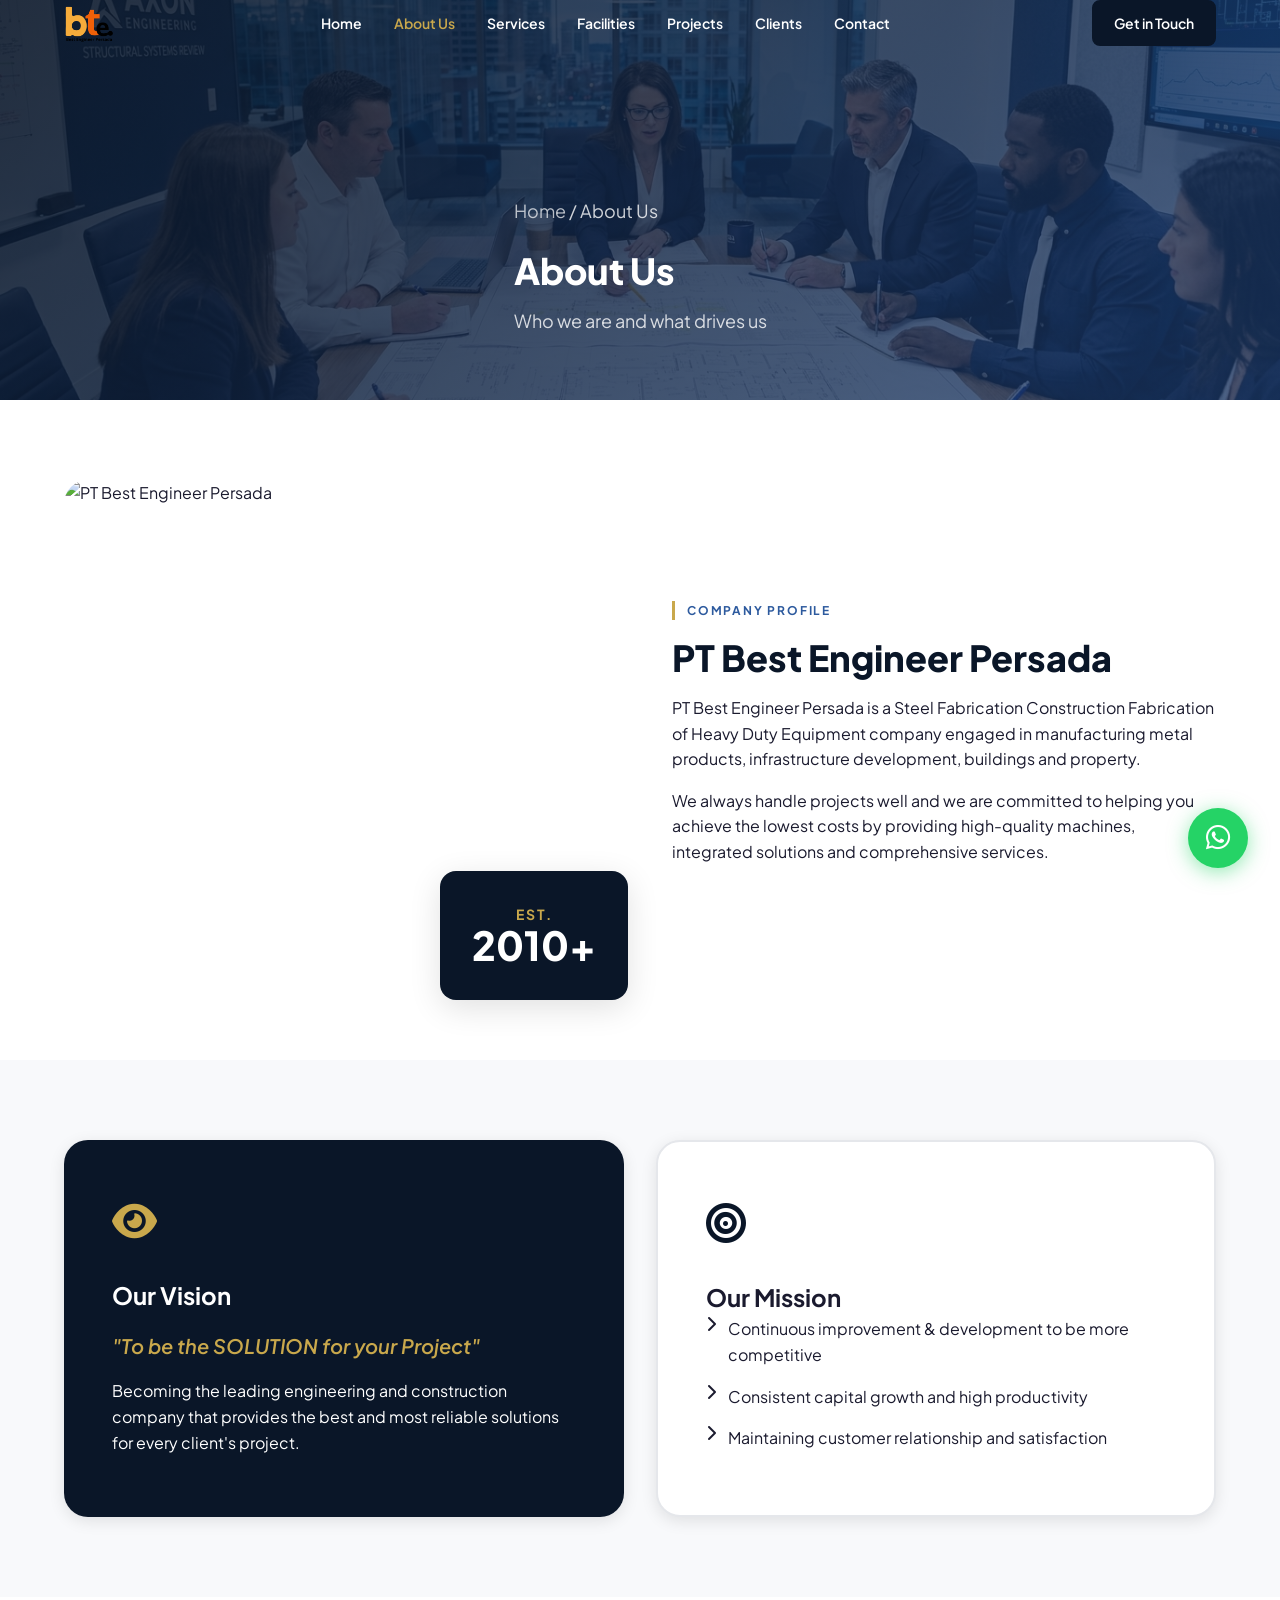
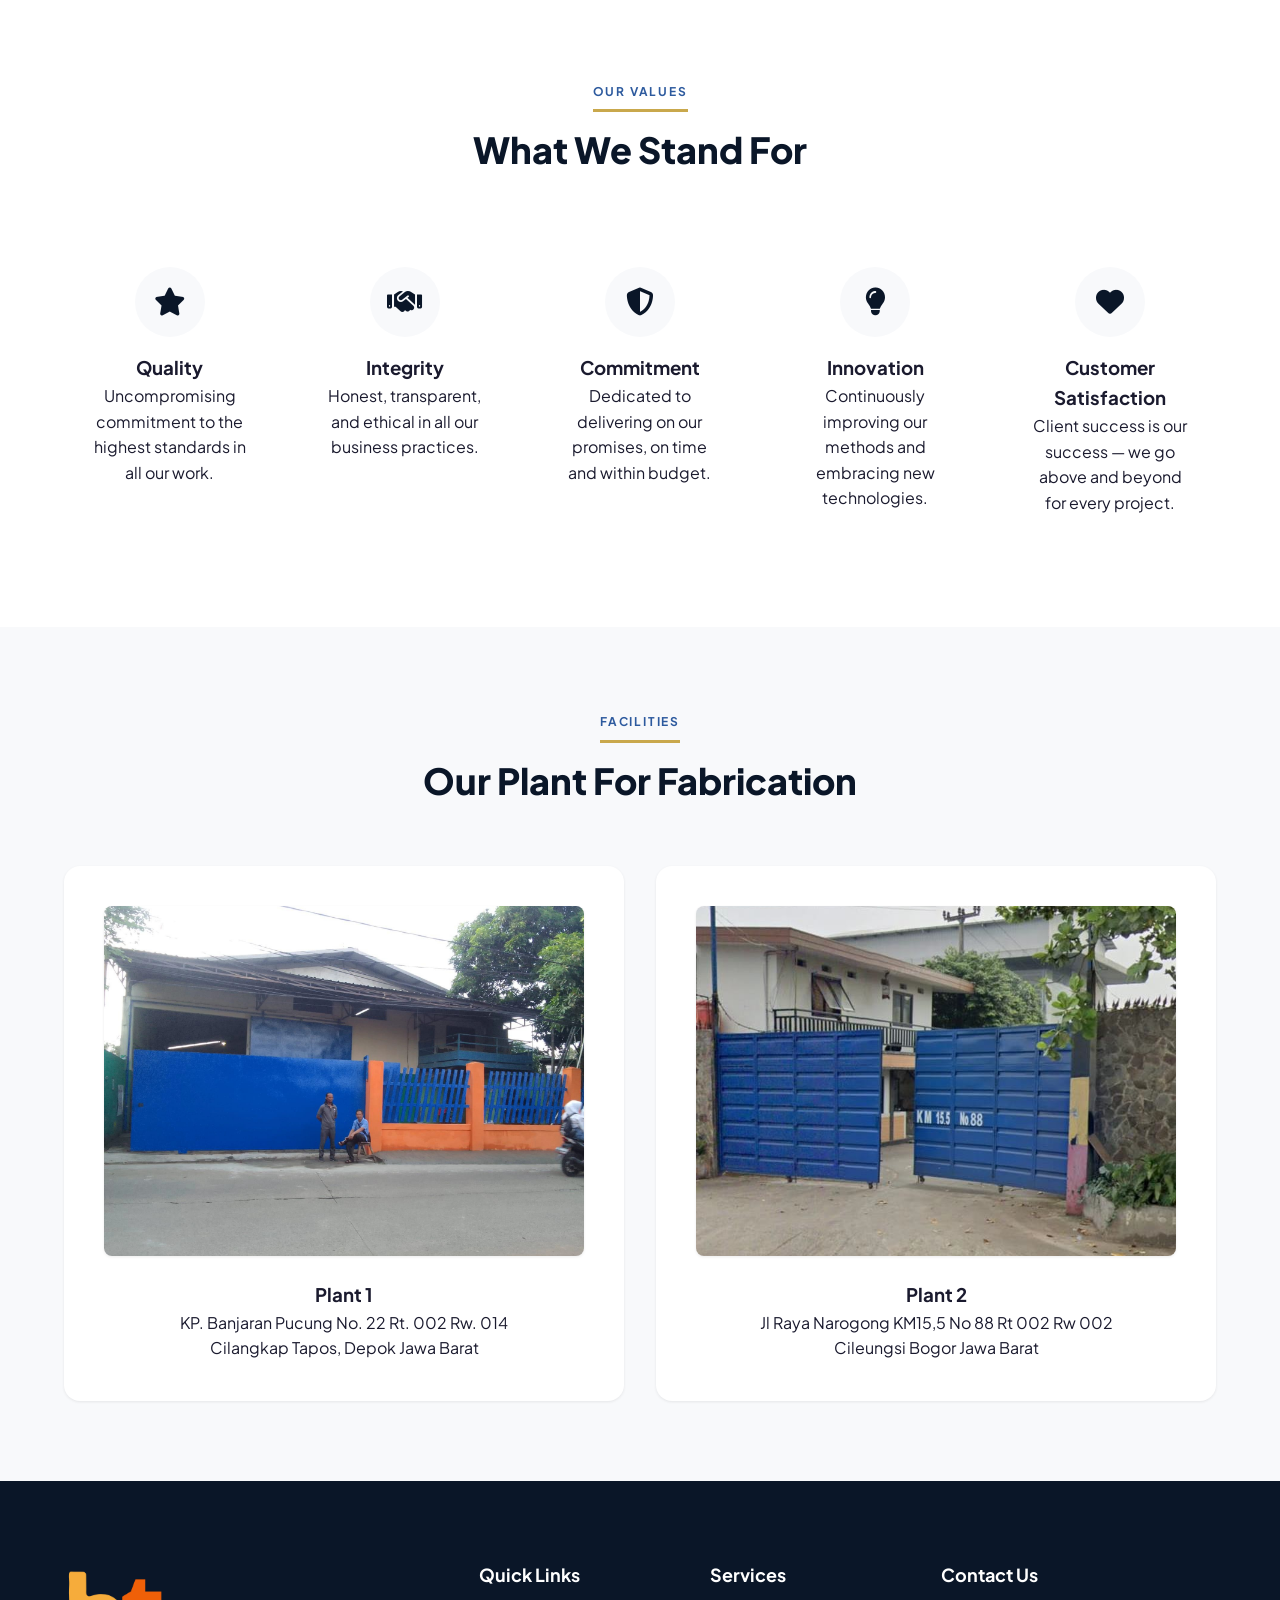
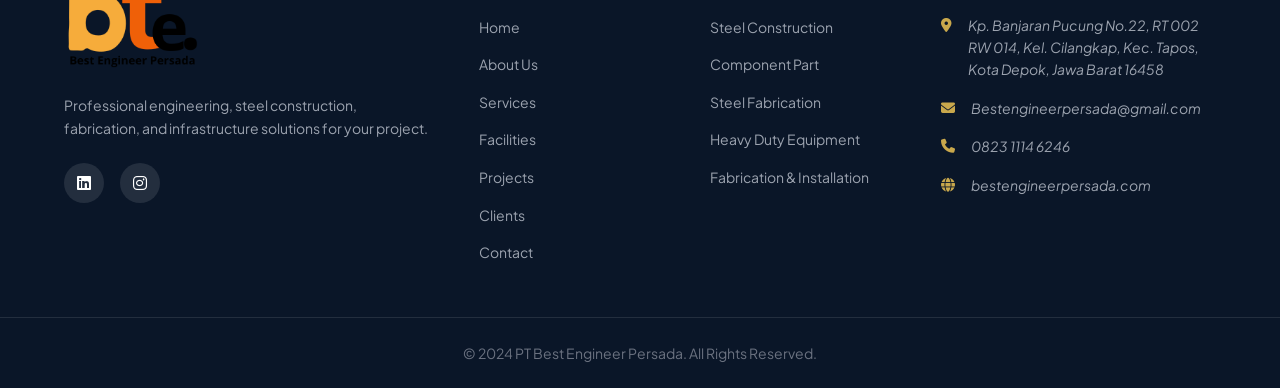
==== about.html @ bca1bdfd "Major update: Switch to Compro 2 data. Update Logo, Services, Facilities, and Projects" ====
<!DOCTYPE html>
<html lang="en">
<head>
  <meta charset="UTF-8">
  <meta name="viewport" content="width=device-width, initial-scale=1.0">
  
  <!-- SEO -->
  <title>About Us — PT Best Engineer Persada | Engineering Company in Indonesia</title>
  <meta name="description" content="Learn about PT Best Engineer Persada, our vision, mission, values, and company background as a leading engineering and steel construction company in Indonesia.">
  <meta name="keywords" content="Steel Construction Indonesia, Industrial Fabrication, Pipe Support Fabrication, Heavy Equipment Components, PT Best Engineer Persada">
  <meta name="robots" content="index, follow">
  
  <!-- Open Graph -->
  <meta property="og:title" content="About Us — PT Best Engineer Persada | Engineering Company in Indonesia">
  <meta property="og:description" content="Learn about PT Best Engineer Persada, our vision, mission, values, and company background as a leading engineering and steel construction company in Indonesia.">
  <meta property="og:type" content="website">
  <meta property="og:url" content="https://bestengineerpersada.com/about.html">
  <meta property="og:image" content="assets/images/og-image.jpg">
  
  <!-- Canonical -->
  <link rel="canonical" href="https://bestengineerpersada.com/about.html">
  
  <!-- Fonts -->
  <link rel="preconnect" href="https://fonts.googleapis.com">
  <link rel="preconnect" href="https://fonts.gstatic.com" crossorigin>
  <link href="https://fonts.googleapis.com/css2?family=Plus+Jakarta+Sans:wght@400;500;600;700;800&display=swap" rel="stylesheet">
  
  <!-- Font Awesome -->
  <link rel="stylesheet" href="https://cdnjs.cloudflare.com/ajax/libs/font-awesome/6.5.0/css/all.min.css">
  
  <!-- CSS -->
  <link rel="stylesheet" href="assets/css/style.css">
</head>
<body>

  <!-- HEADER -->
  <header class="site-header" id="site-header">
    <div class="container">
      <div class="header-inner">
        <!-- Logo -->
        <a href="index.html" class="logo">
          <img src="assets/images/compro2/logo.png" alt="PT Best Engineer Persada Logo" width="160" height="50">
        </a>

        <!-- Desktop Navigation -->
        <nav class="main-nav" aria-label="Main navigation">
          <ul class="nav-list">
            <li><a href="index.html" class="nav-link">Home</a></li>
            <li><a href="about.html" class="nav-link active">About Us</a></li>
            <li><a href="services.html" class="nav-link">Services</a></li>
            <li><a href="facilities.html" class="nav-link">Facilities</a></li>
            <li><a href="projects.html" class="nav-link">Projects</a></li>
            <li><a href="clients.html" class="nav-link">Clients</a></li>
            <li><a href="contact.html" class="nav-link">Contact</a></li>
          </ul>
        </nav>

        <!-- CTA + Hamburger -->
        <div class="header-actions">
          <a href="contact.html" class="btn btn-primary btn-sm">Get in Touch</a>
          <button class="hamburger" id="hamburger" aria-label="Toggle menu">
            <span></span><span></span><span></span>
          </button>
        </div>
      </div>
    </div>

    <!-- Mobile Menu -->
    <div class="mobile-menu" id="mobile-menu">
      <ul>
        <li><a href="index.html">Home</a></li>
        <li><a href="about.html">About Us</a></li>
        <li><a href="services.html">Services</a></li>
        <li><a href="facilities.html">Facilities</a></li>
        <li><a href="projects.html">Projects</a></li>
        <li><a href="clients.html">Clients</a></li>
        <li><a href="contact.html">Contact</a></li>
      </ul>
      <a href="contact.html" class="btn btn-primary">Get in Touch</a>
    </div>
  </header>

  <!-- PAGE HERO -->
  <section class="page-hero">
    <div class="page-hero-bg">
      <img src="assets/images/about-hero.jpg?v=2" alt="About PT Best Engineer Persada">
      <div class="page-hero-overlay"></div>
    </div>
    <div class="container">
      <div class="page-hero-content animate-fade-up">
        <p class="breadcrumb"><a href="index.html">Home</a> / About Us</p>
        <h1>About Us</h1>
        <p>Who we are and what drives us</p>
      </div>
    </div>
  </section>

  <!-- COMPANY OVERVIEW -->
  <section class="company-overview section-padding">
    <div class="container">
      <div class="overview-grid">
        <div class="overview-image animate-fade-in">
          <img src="assets/images/about-company.png" alt="PT Best Engineer Persada" loading="lazy">
          <div class="overview-badge">
            <strong>EST.</strong>
            <span>2010+</span>
          </div>
        </div>
        <div class="overview-text animate-fade-up delay-200">
          <div class="section-label">Company Profile</div>
          <h2 class="section-title">PT Best Engineer Persada</h2>
          <p>PT Best Engineer Persada is a Steel Fabrication Construction Fabrication of Heavy Duty Equipment company engaged in manufacturing metal products, infrastructure development, buildings and property.</p>
          <p style="margin-top:1rem;">We always handle projects well and we are committed to helping you achieve the lowest costs by providing high-quality machines, integrated solutions and comprehensive services.</p>
        </div>
      </div>
    </div>
  </section>

  <!-- VISION & MISSION -->
  <section class="vision-mission section-padding" style="background: var(--color-bg-subtle);">
    <div class="container">
      <div class="vm-grid">
        <!-- Vision -->
        <div class="vm-card vision animate-fade-up delay-100">
          <div class="vm-icon"><i class="fa-solid fa-eye"></i></div>
          <h2>Our Vision</h2>
          <p class="vm-quote">"To be the SOLUTION for your Project"</p>
          <p>Becoming the leading engineering and construction company that provides the best and most reliable solutions for every client's project.</p>
        </div>
        <!-- Mission -->
        <div class="vm-card mission animate-fade-up delay-200">
          <div class="vm-icon"><i class="fa-solid fa-bullseye"></i></div>
          <h2>Our Mission</h2>
          <ul class="mission-list">
            <li><i class="fa-solid fa-chevron-right"></i> Continuous improvement & development to be more competitive</li>
            <li><i class="fa-solid fa-chevron-right"></i> Consistent capital growth and high productivity</li>
            <li><i class="fa-solid fa-chevron-right"></i> Maintaining customer relationship and satisfaction</li>
          </ul>
        </div>
      </div>
    </div>
  </section>

  <!-- COMPANY VALUES -->
  <section class="values section-padding">
    <div class="container">
      <div class="section-header-center animate-fade-up">
        <div class="section-label">Our Values</div>
        <h2 class="section-title">What We Stand For</h2>
      </div>
      <div class="values-grid">
        <div class="value-card animate-fade-up delay-100">
          <div class="value-icon"><i class="fa-solid fa-star"></i></div>
          <h3>Quality</h3>
          <p>Uncompromising commitment to the highest standards in all our work.</p>
        </div>
        <div class="value-card animate-fade-up delay-200">
          <div class="value-icon"><i class="fa-solid fa-handshake"></i></div>
          <h3>Integrity</h3>
          <p>Honest, transparent, and ethical in all our business practices.</p>
        </div>
        <div class="value-card animate-fade-up delay-300">
          <div class="value-icon"><i class="fa-solid fa-shield-halved"></i></div>
          <h3>Commitment</h3>
          <p>Dedicated to delivering on our promises, on time and within budget.</p>
        </div>
        <div class="value-card animate-fade-up delay-400">
          <div class="value-icon"><i class="fa-solid fa-lightbulb"></i></div>
          <h3>Innovation</h3>
          <p>Continuously improving our methods and embracing new technologies.</p>
        </div>
        <div class="value-card animate-fade-up delay-500">
          <div class="value-icon"><i class="fa-solid fa-heart"></i></div>
          <h3>Customer Satisfaction</h3>
          <p>Client success is our success — we go above and beyond for every project.</p>
        </div>
      </div>
    </div>
  </section>

  <!-- OUR PLANTS -->
  <section class="plants section-padding" style="background: var(--color-bg-subtle);">
    <div class="container">
      <div class="section-header-center animate-fade-up">
        <div class="section-label">Facilities</div>
        <h2 class="section-title">Our Plant For Fabrication</h2>
      </div>
      <div class="legality-grid" style="grid-template-columns: repeat(2, 1fr);">
        <div class="legality-card animate-fade-up delay-100">
          <img src="assets/images/compro2/plants/plant-1.jpeg" alt="Plant 1" style="width:100%; height: 350px; object-fit: cover; border-radius: 8px; margin-bottom: 1.5rem; box-shadow: var(--shadow-sm);">
          <h3>Plant 1</h3>
          <p>KP. Banjaran Pucung No. 22 Rt. 002 Rw. 014<br>Cilangkap Tapos, Depok Jawa Barat</p>
        </div>
        <div class="legality-card animate-fade-up delay-200">
          <img src="assets/images/compro2/plants/plant-2.jpeg" alt="Plant 2" style="width:100%; height: 350px; object-fit: cover; border-radius: 8px; margin-bottom: 1.5rem; box-shadow: var(--shadow-sm);">
          <h3>Plant 2</h3>
          <p>Jl Raya Narogong KM15,5 No 88 Rt 002 Rw 002<br>Cileungsi Bogor Jawa Barat</p>
        </div>
      </div>
    </div>
  </section>

  <!-- FOOTER -->
  <footer class="site-footer">
    <div class="footer-main">
      <div class="container">
        <div class="footer-grid">
          <!-- Col 1 -->
          <div class="footer-brand">
            <a href="index.html"><img src="assets/images/compro2/logo.png" alt="Logo" width="150"></a>
            <p>Professional engineering, steel construction, fabrication, and infrastructure solutions for your project.</p>
            <div class="footer-social">
              <a href="#" aria-label="LinkedIn"><i class="fa-brands fa-linkedin"></i></a>
              <a href="#" aria-label="Instagram"><i class="fa-brands fa-instagram"></i></a>
            </div>
          </div>

          <!-- Col 2 -->
          <div class="footer-col">
            <h4>Quick Links</h4>
            <ul>
              <li><a href="index.html">Home</a></li>
              <li><a href="about.html">About Us</a></li>
              <li><a href="services.html">Services</a></li>
              <li><a href="facilities.html">Facilities</a></li>
              <li><a href="projects.html">Projects</a></li>
              <li><a href="clients.html">Clients</a></li>
              <li><a href="contact.html">Contact</a></li>
            </ul>
          </div>

          <!-- Col 3 -->
          <div class="footer-col">
            <h4>Services</h4>
            <ul>
              <li><a href="services.html">Steel Construction</a></li>
              <li><a href="services.html">Component Part</a></li>
              <li><a href="services.html">Steel Fabrication</a></li>
              <li><a href="projects.html">Heavy Duty Equipment</a></li>
              <li><a href="projects.html">Fabrication & Installation</a></li>
            </ul>
          </div>

          <!-- Col 4 -->
          <div class="footer-col">
            <h4>Contact Us</h4>
            <address>
              <p><i class="fa-solid fa-location-dot"></i> <span>Kp. Banjaran Pucung No.22, RT 002 RW 014, Kel. Cilangkap, Kec. Tapos, Kota Depok, Jawa Barat 16458</span></p>
              <p><i class="fa-solid fa-envelope"></i> <a href="mailto:Bestengineerpersada@gmail.com">Bestengineerpersada@gmail.com</a></p>
              <p><i class="fa-solid fa-phone"></i> <a href="tel:+6282311146246">0823 1114 6246</a></p>
              <p><i class="fa-solid fa-globe"></i> bestengineerpersada.com</p>
            </address>
          </div>
        </div>
      </div>
    </div>

    <div class="footer-bottom">
      <div class="container">
        <p>&copy; 2024 PT Best Engineer Persada. All Rights Reserved.</p>
      </div>
    </div>
  </footer>

  <!-- WHATSAPP BUTTON -->
  <a
    href="https://wa.me/6282311146246?text=Hello%20PT%20Best%20Engineer%20Persada%2C%20I%20would%20like%20to%20discuss%20my%20project."
    class="whatsapp-float"
    target="_blank"
    rel="noopener noreferrer"
    aria-label="Chat on WhatsApp"
  >
    <i class="fa-brands fa-whatsapp"></i>
    <span class="wa-tooltip">Chat with Us</span>
  </a>
  
  <script src="assets/js/main.js"></script>
</body>
</html>
---- assets/css/style.css ----
:root {
  /* Colors */
  --color-primary: #0A1628;        /* Navy dark - primary brand */
  --color-primary-light: #1B3A6B;  /* Navy medium */
  --color-primary-mid: #2D5A9E;    /* Navy blue */
  --color-accent: #C9A84C;         /* Gold subtle accent */
  --color-white: #FFFFFF;
  --color-bg: #FFFFFF;
  --color-bg-subtle: #F8F9FB;      /* Very light gray background */
  --color-bg-dark: #0A1628;        /* Dark section background */
  --color-text: #1A1A2E;           /* Main text */
  --color-text-muted: #6B7280;     /* Muted text */
  --color-text-light: #9CA3AF;     /* Light text */
  --color-border: #E5E7EB;         /* Borders */
  --color-border-dark: #D1D5DB;

  /* Typography */
  --font-primary: 'Plus Jakarta Sans', sans-serif;
  --font-size-xs: 0.75rem;    /* 12px */
  --font-size-sm: 0.875rem;   /* 14px */
  --font-size-base: 1rem;     /* 16px */
  --font-size-lg: 1.125rem;   /* 18px */
  --font-size-xl: 1.25rem;    /* 20px */
  --font-size-2xl: 1.5rem;    /* 24px */
  --font-size-3xl: 1.875rem;  /* 30px */
  --font-size-4xl: 2.25rem;   /* 36px */
  --font-size-5xl: 3rem;      /* 48px */
  --font-size-6xl: 3.75rem;   /* 60px */

  /* Spacing */
  --space-1: 0.25rem;
  --space-2: 0.5rem;
  --space-3: 0.75rem;
  --space-4: 1rem;
  --space-6: 1.5rem;
  --space-8: 2rem;
  --space-10: 2.5rem;
  --space-12: 3rem;
  --space-16: 4rem;
  --space-20: 5rem;
  --space-24: 6rem;
  --space-32: 8rem;

  /* Border Radius */
  --radius-sm: 4px;
  --radius-md: 8px;
  --radius-lg: 12px;
  --radius-xl: 16px;
  --radius-2xl: 24px;

  /* Shadows */
  --shadow-sm: 0 1px 3px rgba(0,0,0,0.08);
  --shadow-md: 0 4px 16px rgba(0,0,0,0.1);
  --shadow-lg: 0 8px 32px rgba(0,0,0,0.12);
  --shadow-xl: 0 20px 60px rgba(0,0,0,0.15);

  /* Transitions */
  --transition-fast: 0.2s ease;
  --transition-base: 0.3s ease;
  --transition-slow: 0.5s ease;

  /* Container */
  --container-max: 1200px;
  --container-padding: 1.5rem;
}

/* === RESET & BASE === */
*, *::before, *::after { box-sizing: border-box; margin: 0; padding: 0; }
html { scroll-behavior: smooth; font-size: 16px; }
body {
  font-family: var(--font-primary);
  color: var(--color-text);
  background: var(--color-bg);
  line-height: 1.6;
  -webkit-font-smoothing: antialiased;
}
img { max-width: 100%; height: auto; display: block; }
a { text-decoration: none; color: inherit; }
ul { list-style: none; }

/* === UTILITY === */
.container {
  max-width: var(--container-max);
  margin: 0 auto;
  padding: 0 var(--container-padding);
}
.section-padding { padding: var(--space-20) 0; }
.section-padding-lg { padding: var(--space-32) 0; }
.text-center { text-align: center; }
.text-white { color: var(--color-white); }
.hidden { display: none !important; }

/* === SECTION HEADER (reusable) === */
.section-label {
  display: inline-block;
  font-size: var(--font-size-xs);
  font-weight: 700;
  letter-spacing: 0.15em;
  text-transform: uppercase;
  color: var(--color-primary-mid);
  border-left: 3px solid var(--color-accent);
  padding-left: var(--space-3);
  margin-bottom: var(--space-4);
}
.section-title {
  font-size: var(--font-size-4xl);
  font-weight: 800;
  color: var(--color-primary);
  line-height: 1.2;
  margin-bottom: var(--space-4);
}
.section-subtitle {
  font-size: var(--font-size-lg);
  color: var(--color-text-muted);
  max-width: 600px;
  line-height: 1.7;
}
.section-header-center { text-align: center; margin-bottom: var(--space-16); }
.section-header-center .section-label { border-left: none; border-bottom: 3px solid var(--color-accent); padding-left: 0; padding-bottom: var(--space-2); }
.section-header-center .section-subtitle { margin: 0 auto; }

/* === BUTTONS === */
.btn {
  display: inline-flex;
  align-items: center;
  justify-content: center;
  gap: var(--space-2);
  padding: 0.875rem 2rem;
  border-radius: var(--radius-md);
  font-family: var(--font-primary);
  font-size: var(--font-size-base);
  font-weight: 600;
  cursor: pointer;
  transition: all var(--transition-base);
  border: 2px solid transparent;
  white-space: nowrap;
}
.btn-primary {
  background: var(--color-primary);
  color: var(--color-white);
  border-color: var(--color-primary);
}
.btn-primary:hover {
  background: var(--color-primary-light);
  border-color: var(--color-primary-light);
  transform: translateY(-2px);
  box-shadow: var(--shadow-lg);
}
.btn-outline {
  background: transparent;
  color: var(--color-white);
  border-color: rgba(255,255,255,0.6);
}
.btn-outline:hover {
  background: var(--color-white);
  color: var(--color-primary);
  border-color: var(--color-white);
}
.btn-outline-dark {
  background: transparent;
  color: var(--color-primary);
  border-color: var(--color-primary);
}
.btn-outline-dark:hover {
  background: var(--color-primary);
  color: var(--color-white);
}
.btn-gold {
  background: linear-gradient(135deg, var(--color-accent), #E8C568);
  color: var(--color-primary);
  border-color: var(--color-accent);
}
.btn-gold:hover {
  transform: translateY(-2px);
  box-shadow: 0 8px 24px rgba(201,168,76,0.4);
}
.btn-lg { padding: 1.125rem 2.5rem; font-size: var(--font-size-lg); }
.btn-sm { padding: 0.6rem 1.25rem; font-size: var(--font-size-sm); }

/* === ANIMATE ON SCROLL === */
.animate-fade-up {
  opacity: 0;
  transform: translateY(40px);
  transition: opacity 0.7s ease, transform 0.7s ease;
}
.animate-fade-up.visible {
  opacity: 1;
  transform: translateY(0);
}
.animate-fade-in {
  opacity: 0;
  transition: opacity 0.7s ease;
}
.animate-fade-in.visible { opacity: 1; }

.delay-100 { transition-delay: 0.1s; }
.delay-200 { transition-delay: 0.2s; }
.delay-300 { transition-delay: 0.3s; }
.delay-400 { transition-delay: 0.4s; }
.delay-500 { transition-delay: 0.5s; }

/* === HEADER === */
.site-header {
  position: fixed;
  top: 0;
  left: 0;
  right: 0;
  z-index: 1000;
  transition: all var(--transition-base);
  height: 80px;
  background: transparent;
}
.site-header.scrolled, .site-header.bg-white {
  background: var(--color-white);
  box-shadow: var(--shadow-md);
}
.header-inner {
  display: flex;
  align-items: center;
  justify-content: space-between;
  height: 100%;
}
.logo img {
  height: 40px;
  width: auto;
}
.main-nav .nav-list {
  display: flex;
  gap: 2rem;
}
.nav-link {
  font-weight: 600;
  font-size: var(--font-size-sm);
  color: var(--color-white);
  transition: color var(--transition-fast);
}
.site-header.scrolled .nav-link, .site-header.bg-white .nav-link {
  color: var(--color-primary);
}
.nav-link:hover, .nav-link.active {
  color: var(--color-accent) !important;
}
.header-actions {
  display: flex;
  align-items: center;
  gap: 1rem;
}
.hamburger {
  display: none;
  background: none;
  border: none;
  cursor: pointer;
  width: 30px;
  height: 20px;
  position: relative;
  z-index: 1001;
}
.hamburger span {
  display: block;
  position: absolute;
  height: 2px;
  width: 100%;
  background: var(--color-white);
  border-radius: 2px;
  transition: all 0.3s ease;
}
.site-header.scrolled .hamburger span, .site-header.bg-white .hamburger span {
  background: var(--color-primary);
}
.hamburger span:nth-child(1) { top: 0; }
.hamburger span:nth-child(2) { top: 9px; }
.hamburger span:nth-child(3) { top: 18px; }

.hamburger.active span:nth-child(1) {
  top: 9px;
  transform: rotate(45deg);
  background: var(--color-primary);
}
.hamburger.active span:nth-child(2) {
  opacity: 0;
}
.hamburger.active span:nth-child(3) {
  top: 9px;
  transform: rotate(-45deg);
  background: var(--color-primary);
}

.mobile-menu {
  position: fixed;
  top: 0;
  left: 0;
  width: 100%;
  height: 100vh;
  background: var(--color-white);
  padding: 100px 2rem 2rem;
  transform: translateY(-100%);
  transition: transform 0.4s ease;
  z-index: 999;
  display: flex;
  flex-direction: column;
  align-items: center;
  gap: 2rem;
}
.mobile-menu.active {
  transform: translateY(0);
}
.mobile-menu ul {
  display: flex;
  flex-direction: column;
  align-items: center;
  gap: 1.5rem;
  width: 100%;
}
.mobile-menu ul a {
  font-size: var(--font-size-xl);
  font-weight: 700;
  color: var(--color-primary);
}

/* === FOOTER === */
.site-footer {
  background: var(--color-bg-dark);
  color: var(--color-white);
}
.footer-main {
  padding: var(--space-20) 0 var(--space-10);
}
.footer-grid {
  display: grid;
  grid-template-columns: 2fr 1fr 1fr 1.5fr;
  gap: 3rem;
}
.footer-brand p {
  color: var(--color-text-light);
  margin: 1.5rem 0;
  font-size: var(--font-size-sm);
}
.footer-social {
  display: flex;
  gap: 1rem;
}
.footer-social a {
  width: 40px;
  height: 40px;
  border-radius: 50%;
  background: rgba(255,255,255,0.1);
  display: flex;
  align-items: center;
  justify-content: center;
  transition: all var(--transition-base);
}
.footer-social a:hover {
  background: var(--color-accent);
  color: var(--color-primary);
}
.footer-col h4 {
  font-size: var(--font-size-lg);
  margin-bottom: 1.5rem;
  font-weight: 700;
}
.footer-col ul li {
  margin-bottom: 0.75rem;
}
.footer-col ul li a {
  color: var(--color-text-light);
  font-size: var(--font-size-sm);
  transition: color 0.2s;
}
.footer-col ul li a:hover {
  color: var(--color-accent);
}
.footer-col address p {
  display: flex;
  gap: 1rem;
  margin-bottom: 1rem;
  color: var(--color-text-light);
  font-size: var(--font-size-sm);
  align-items: flex-start;
}
.footer-col address i {
  color: var(--color-accent);
  margin-top: 4px;
}
.footer-bottom {
  border-top: 1px solid rgba(255,255,255,0.1);
  padding: 1.5rem 0;
  text-align: center;
  color: var(--color-text-muted);
  font-size: var(--font-size-sm);
}

/* === WHATSAPP FLOAT === */
.whatsapp-float {
  position: fixed;
  bottom: 2rem;
  right: 2rem;
  z-index: 9999;
  width: 60px;
  height: 60px;
  background: #25D366;
  border-radius: 50%;
  display: flex;
  align-items: center;
  justify-content: center;
  font-size: 1.75rem;
  color: white;
  box-shadow: 0 4px 20px rgba(37,211,102,0.5);
  transition: transform 0.3s ease, box-shadow 0.3s ease;
}
.whatsapp-float:hover {
  transform: scale(1.1);
  box-shadow: 0 8px 30px rgba(37,211,102,0.7);
}
.wa-tooltip {
  position: absolute;
  right: 75px;
  background: white;
  color: var(--color-text);
  padding: 0.4rem 0.8rem;
  border-radius: var(--radius-md);
  font-size: var(--font-size-sm);
  font-weight: 600;
  white-space: nowrap;
  box-shadow: var(--shadow-md);
  opacity: 0;
  pointer-events: none;
  transition: opacity 0.3s ease;
}
.whatsapp-float:hover .wa-tooltip { opacity: 1; }

/* === PAGE HERO (reusable) === */
.page-hero {
  height: 400px;
  position: relative;
  overflow: hidden;
  display: flex;
  align-items: flex-end;
  padding-bottom: 4rem;
  padding-top: 80px;
}
.page-hero-bg {
  position: absolute;
  inset: 0;
  width: 100%;
  height: 100%;
}
.page-hero-bg img {
  width: 100%;
  height: 100%;
  object-fit: cover;
}
.page-hero-overlay {
  position: absolute;
  inset: 0;
  background: linear-gradient(135deg, rgba(10,22,40,0.88), rgba(27,58,107,0.75));
}
.page-hero-content {
  position: relative;
  z-index: 1;
  color: white;
}
.breadcrumb {
  font-size: var(--font-size-sm);
  color: rgba(255,255,255,0.7);
  margin-bottom: 1rem;
}
.breadcrumb a {
  color: rgba(255,255,255,0.7);
  transition: color 0.2s;
}
.breadcrumb a:hover {
  color: white;
}
.page-hero-content h1 {
  font-size: var(--font-size-4xl);
  font-weight: 800;
  margin-bottom: 0.5rem;
}
.page-hero-content p {
  font-size: var(--font-size-lg);
  color: rgba(255,255,255,0.8);
}

/* === HOME PAGE SPECIFIC === */
.hero {
  height: 100vh;
  min-height: 700px;
  position: relative;
  overflow: hidden;
}
.hero-bg {
  position: absolute;
  inset: 0;
  width: 100%;
  height: 100%;
}
.hero-bg img {
  width: 100%;
  height: 100%;
  object-fit: cover;
}
.hero-overlay {
  position: absolute;
  inset: 0;
  background: linear-gradient(135deg, rgba(10,22,40,0.85) 0%, rgba(27,58,107,0.7) 100%);
}
.hero-content {
  position: relative;
  z-index: 1;
  display: flex;
  flex-direction: column;
  justify-content: center;
  height: 100vh;
  padding-top: 80px;
}
.hero-badge {
  display: inline-flex;
  background: rgba(255,255,255,0.1);
  border: 1px solid rgba(255,255,255,0.2);
  padding: 0.4rem 1rem;
  border-radius: 50px;
  color: white;
  font-size: var(--font-size-sm);
  margin-bottom: 1.5rem;
  backdrop-filter: blur(10px);
  width: fit-content;
}
.hero-title {
  font-size: var(--font-size-6xl);
  font-weight: 800;
  color: white;
  line-height: 1.1;
  text-transform: uppercase;
  max-width: 800px;
}
.hero-subtitle {
  color: rgba(255,255,255,0.85);
  font-size: var(--font-size-xl);
  max-width: 600px;
  margin: 1.5rem 0 2.5rem;
}
.hero-actions {
  display: flex;
  flex-wrap: wrap;
  gap: 1rem;
}
.hero-scroll {
  position: absolute;
  bottom: 2rem;
  left: 50%;
  transform: translateX(-50%);
  color: white;
  text-align: center;
  font-size: var(--font-size-sm);
  animation: bounce 2s infinite;
  z-index: 1;
}
@keyframes bounce {
  0%, 20%, 50%, 80%, 100% { transform: translateY(0) translateX(-50%); }
  40% { transform: translateY(-20px) translateX(-50%); }
  60% { transform: translateY(-10px) translateX(-50%); }
}

.intro-grid {
  display: grid;
  grid-template-columns: 1fr 1fr;
  gap: 4rem;
  align-items: center;
}
.intro-image img {
  border-radius: var(--radius-xl);
  box-shadow: var(--shadow-xl);
  width: 100%;
  height: 450px;
  object-fit: cover;
}

.highlights-grid {
  display: grid;
  grid-template-columns: repeat(3, 1fr);
  gap: 1.5rem;
}
.highlight-card {
  background: white;
  border-radius: var(--radius-xl);
  padding: 2rem;
  border: 1px solid var(--color-border);
  box-shadow: var(--shadow-sm);
  transition: all 0.3s ease;
}
.highlight-card:hover {
  transform: translateY(-6px);
  box-shadow: var(--shadow-lg);
  border-color: var(--color-primary-mid);
}
.card-icon {
  width: 60px;
  height: 60px;
  background: linear-gradient(135deg, var(--color-primary), var(--color-primary-mid));
  border-radius: var(--radius-lg);
  display: flex;
  align-items: center;
  justify-content: center;
  color: white;
  font-size: 1.5rem;
  margin-bottom: 1.25rem;
}
.highlight-card h3 {
  font-size: var(--font-size-lg);
  font-weight: 700;
  color: var(--color-primary);
  margin-bottom: 0.5rem;
}
.highlight-card p {
  color: var(--color-text-muted);
  font-size: var(--font-size-sm);
}

.why-us-inner {
  display: grid;
  grid-template-columns: 1fr 1fr;
  gap: 4rem;
  align-items: start;
}
.why-item {
  display: flex;
  gap: 1rem;
  align-items: flex-start;
  margin-bottom: 1.5rem;
}
.why-item i {
  color: var(--color-primary-mid);
  font-size: 1.25rem;
  flex-shrink: 0;
  margin-top: 2px;
}
.why-item strong {
  display: block;
  margin-bottom: 0.25rem;
  color: var(--color-primary);
}
.why-item p {
  color: var(--color-text-muted);
  font-size: var(--font-size-sm);
}
.stats-grid {
  display: grid;
  grid-template-columns: repeat(2, 1fr);
  gap: 1rem;
}
.stat-card {
  background: var(--color-bg-dark);
  color: white;
  padding: 2rem;
  border-radius: var(--radius-xl);
  text-align: center;
}
.stat-number {
  font-size: 3rem;
  font-weight: 800;
  color: var(--color-accent);
}
.stat-suffix {
  font-size: 1.5rem;
  font-weight: 800;
  color: var(--color-accent);
}

.projects-preview-grid {
  display: grid;
  grid-template-columns: repeat(3, 1fr);
  gap: 1.5rem;
}
.project-preview-card {
  background: white;
  border-radius: var(--radius-xl);
  overflow: hidden;
  box-shadow: var(--shadow-sm);
  transition: all 0.3s ease;
}
.project-preview-card:hover {
  transform: translateY(-8px);
  box-shadow: var(--shadow-xl);
}
.project-card-image {
  position: relative;
  overflow: hidden;
  height: 260px;
}
.project-card-image img {
  width: 100%;
  height: 100%;
  object-fit: cover;
  transition: transform 0.5s ease;
}
.project-preview-card:hover .project-card-image img {
  transform: scale(1.05);
}
.project-card-overlay {
  position: absolute;
  bottom: 0;
  left: 0;
  right: 0;
  background: linear-gradient(transparent, rgba(10,22,40,0.7));
  padding: 1rem;
}
.project-category {
  display: inline-block;
  background: var(--color-accent);
  color: var(--color-primary);
  font-size: var(--font-size-xs);
  font-weight: 700;
  padding: 3px 10px;
  border-radius: 50px;
}
.project-card-info {
  padding: 1.25rem 1.5rem;
}
.project-card-info h3 {
  font-size: var(--font-size-lg);
  color: var(--color-primary);
  margin-bottom: 0.5rem;
}
.project-card-info p {
  color: var(--color-text-muted);
  font-size: var(--font-size-sm);
}

.cta-section {
  position: relative;
  padding: 6rem 0;
  overflow: hidden;
}
.cta-bg img {
  position: absolute;
  inset: 0;
  width: 100%;
  height: 100%;
  object-fit: cover;
}
.cta-overlay {
  position: absolute;
  inset: 0;
  background: rgba(10,22,40,0.85);
}
.cta-content {
  position: relative;
  z-index: 1;
  text-align: center;
  color: white;
}
.cta-content h2 {
  font-size: 3rem;
  font-weight: 800;
  margin-bottom: 1rem;
}
.cta-content p {
  font-size: var(--font-size-lg);
  color: rgba(255,255,255,0.85);
  margin-bottom: 2rem;
}

/* === ABOUT PAGE SPECIFIC === */
.overview-grid {
  display: grid;
  grid-template-columns: 1fr 1fr;
  gap: 4rem;
  align-items: center;
}
.overview-image {
  position: relative;
}
.overview-image img {
  border-radius: var(--radius-2xl);
  width: 100%;
  height: 500px;
  object-fit: cover;
}
.overview-badge {
  position: absolute;
  bottom: -20px;
  right: -20px;
  background: var(--color-primary);
  color: white;
  padding: 2rem;
  border-radius: var(--radius-xl);
  text-align: center;
  box-shadow: var(--shadow-lg);
}
.overview-badge strong {
  display: block;
  font-size: var(--font-size-sm);
  letter-spacing: 2px;
  color: var(--color-accent);
}
.overview-badge span {
  font-size: 2.5rem;
  font-weight: 800;
  line-height: 1;
}

.vm-grid {
  display: grid;
  grid-template-columns: 1fr 1fr;
  gap: 2rem;
}
.vm-card {
  padding: 3rem;
  border-radius: var(--radius-2xl);
  box-shadow: var(--shadow-md);
}
.vm-card.vision {
  background: var(--color-primary);
  color: white;
}
.vm-card.mission {
  background: white;
  border: 2px solid var(--color-border);
}
.vm-icon {
  font-size: 2.5rem;
  margin-bottom: 1.5rem;
}
.vision .vm-icon { color: var(--color-accent); }
.mission .vm-icon { color: var(--color-primary); }
.vm-quote {
  font-size: var(--font-size-xl);
  font-style: italic;
  font-weight: 600;
  margin: 1rem 0;
  color: var(--color-accent);
}
.mission-list li {
  display: flex;
  gap: 0.75rem;
  align-items: flex-start;
  margin-bottom: 1rem;
  font-size: var(--font-size-base);
}

.values-grid {
  display: grid;
  grid-template-columns: repeat(5, 1fr);
  gap: 1.5rem;
}
.value-card {
  text-align: center;
  padding: 2rem 1.5rem;
}
.value-icon {
  width: 70px;
  height: 70px;
  margin: 0 auto 1rem;
  background: var(--color-bg-subtle);
  border-radius: 50%;
  display: flex;
  align-items: center;
  justify-content: center;
  font-size: 1.75rem;
  color: var(--color-primary);
  transition: all 0.3s;
}
.value-card:hover .value-icon {
  background: var(--color-primary);
  color: white;
  transform: scale(1.1);
}

.legality-grid {
  display: grid;
  grid-template-columns: repeat(3, 1fr);
  gap: 2rem;
}
.legality-card {
  background: white;
  padding: 2.5rem;
  border-radius: var(--radius-xl);
  text-align: center;
  box-shadow: var(--shadow-sm);
}
.legality-card i {
  font-size: 2.5rem;
  color: var(--color-primary-mid);
  margin-bottom: 1.5rem;
}

/* === SERVICES PAGE SPECIFIC === */
.service-item {
  display: grid;
  grid-template-columns: 1fr 1fr;
  gap: 4rem;
  align-items: center;
  margin-bottom: 6rem;
}
.service-item.reverse {
  direction: rtl;
}
.service-item.reverse > * {
  direction: ltr;
}
.service-item-image img {
  width: 100%;
  height: 450px;
  object-fit: cover;
  border-radius: var(--radius-2xl);
  box-shadow: var(--shadow-xl);
}
.service-number {
  font-size: 5rem;
  font-weight: 900;
  color: var(--color-border);
  line-height: 1;
  margin-bottom: 0.5rem;
}
.service-item h2 {
  font-size: 2.25rem;
  font-weight: 800;
  color: var(--color-primary);
  margin-bottom: 1rem;
}
.service-features {
  margin-top: 1.5rem;
}
.service-features li {
  display: flex;
  gap: 0.75rem;
  align-items: center;
  margin-bottom: 0.75rem;
  font-size: var(--font-size-sm);
}
.service-features i {
  color: var(--color-primary-mid);
}

/* === FACILITIES PAGE SPECIFIC === */
.overview-2col {
  display: grid;
  grid-template-columns: 1fr 1fr;
  gap: 4rem;
  align-items: center;
}
.workshop-image img {
  border-radius: var(--radius-xl);
  width: 100%;
}
.table-wrapper {
  overflow-x: auto;
}
.machinery-table {
  width: 100%;
  border-collapse: collapse;
  background: white;
  border-radius: var(--radius-xl);
  overflow: hidden;
  box-shadow: var(--shadow-md);
  min-width: 600px;
}
.machinery-table thead tr {
  background: var(--color-primary);
  color: white;
}
.machinery-table th {
  padding: 1.25rem 1.5rem;
  text-align: left;
  font-weight: 600;
  font-size: var(--font-size-sm);
  letter-spacing: 0.05em;
  text-transform: uppercase;
}
.machinery-table td {
  padding: 1.125rem 1.5rem;
  border-bottom: 1px solid var(--color-border);
  font-size: var(--font-size-base);
}
.machinery-table td i {
  color: var(--color-primary-mid);
  margin-right: 0.5rem;
}
.machinery-table tbody tr:hover {
  background: var(--color-bg-subtle);
}
.machinery-table tbody tr:last-child td {
  border-bottom: none;
}

.gallery-grid {
  display: grid;
  grid-template-columns: repeat(3, 1fr);
  grid-auto-rows: 250px;
  gap: 1rem;
}
.gallery-item {
  position: relative;
  overflow: hidden;
  border-radius: var(--radius-lg);
}
.gallery-item.tall { grid-row: span 2; }
.gallery-item.wide { grid-column: span 2; }
.gallery-item img {
  width: 100%;
  height: 100%;
  object-fit: cover;
  transition: transform 0.5s ease;
}
.gallery-item:hover img {
  transform: scale(1.08);
}
.gallery-caption {
  position: absolute;
  bottom: 0;
  left: 0;
  right: 0;
  background: linear-gradient(transparent, rgba(10,22,40,0.8));
  color: white;
  padding: 1rem;
  font-size: var(--font-size-sm);
  font-weight: 600;
  transform: translateY(100%);
  transition: transform 0.3s ease;
}
.gallery-item:hover .gallery-caption {
  transform: translateY(0);
}

/* === PROJECTS PAGE SPECIFIC === */
.filter-bar {
  display: flex;
  flex-wrap: wrap;
  gap: 0.75rem;
  margin-bottom: 3rem;
  justify-content: center;
}
.filter-btn {
  padding: 0.6rem 1.5rem;
  border-radius: 50px;
  border: 2px solid var(--color-border);
  background: white;
  color: var(--color-text-muted);
  font-weight: 600;
  font-size: var(--font-size-sm);
  cursor: pointer;
  transition: all 0.2s;
}
.filter-btn.active, .filter-btn:hover {
  background: var(--color-primary);
  color: white;
  border-color: var(--color-primary);
}

.projects-grid {
  display: grid;
  grid-template-columns: repeat(4, 1fr);
  gap: 1.5rem;
}
.project-card {
  background: white;
  border-radius: var(--radius-xl);
  overflow: hidden;
  box-shadow: var(--shadow-sm);
  transition: all 0.4s ease;
}
.project-card:hover {
  box-shadow: var(--shadow-xl);
  transform: translateY(-6px);
}
.project-card-img {
  position: relative;
  height: 220px;
  overflow: hidden;
}
.project-card-img img {
  width: 100%;
  height: 100%;
  object-fit: cover;
  transition: transform 0.4s ease;
}
.project-card:hover .project-card-img img {
  transform: scale(1.06);
}
.project-card-hover {
  position: absolute;
  inset: 0;
  background: rgba(10,22,40,0.6);
  display: flex;
  align-items: center;
  justify-content: center;
  opacity: 0;
  transition: opacity 0.3s ease;
  color: white;
  font-weight: 600;
}
.project-card:hover .project-card-hover {
  opacity: 1;
}
.project-card-body {
  padding: 1.25rem;
}
.project-tag {
  display: inline-block;
  font-size: var(--font-size-xs);
  font-weight: 700;
  padding: 3px 10px;
  border-radius: 50px;
  background: rgba(45,90,158,0.12);
  color: var(--color-primary-mid);
  margin-bottom: 0.5rem;
}
.project-tag.tag-blue { background: rgba(37,99,235,0.1); color: #2563EB; }
.project-tag.tag-green { background: rgba(22,163,74,0.1); color: #16A34A; }
.project-card h3 {
  font-size: var(--font-size-base);
  font-weight: 700;
  color: var(--color-primary);
  margin-bottom: 0.25rem;
}
.project-client {
  font-size: var(--font-size-sm);
  color: var(--color-text-muted);
}
.project-card.hide {
  display: none;
}

/* === CLIENTS PAGE SPECIFIC === */
.clients-grid {
  display: grid;
  grid-template-columns: repeat(5, 1fr);
  gap: 1rem;
}
.client-card {
  display: flex;
  flex-direction: column;
  align-items: center;
  justify-content: center;
  padding: 2rem 1.5rem;
  background: white;
  border: 1px solid var(--color-border);
  border-radius: var(--radius-xl);
  text-align: center;
  transition: all 0.3s ease;
  min-height: 120px;
}
.client-card:hover {
  border-color: var(--color-primary);
  box-shadow: var(--shadow-md);
  transform: translateY(-4px);
}
.client-card p {
  font-size: 0.75rem;
  font-weight: 700;
  color: var(--color-text-muted);
  letter-spacing: 0.08em;
  text-transform: uppercase;
}

/* === CONTACT PAGE SPECIFIC === */
.contact-grid {
  display: grid;
  grid-template-columns: 1fr 1fr;
  gap: 4rem;
}
.info-item {
  display: flex;
  gap: 1.25rem;
  align-items: flex-start;
  margin-bottom: 1.75rem;
}
.info-icon {
  width: 50px;
  height: 50px;
  background: var(--color-bg-subtle);
  border-radius: var(--radius-lg);
  display: flex;
  align-items: center;
  justify-content: center;
  color: var(--color-primary);
  font-size: 1.25rem;
  flex-shrink: 0;
}
.contact-form-wrapper {
  background: white;
  padding: 3rem;
  border-radius: var(--radius-2xl);
  box-shadow: var(--shadow-xl);
  border: 1px solid var(--color-border);
}
.contact-form h3 {
  font-size: var(--font-size-xl);
  font-weight: 700;
  color: var(--color-primary);
  margin-bottom: 2rem;
}
.form-row {
  display: grid;
  grid-template-columns: 1fr 1fr;
  gap: 1.25rem;
  margin-bottom: 1.25rem;
}
.form-group {
  margin-bottom: 1.25rem;
}
.contact-form label {
  display: block;
  font-size: var(--font-size-sm);
  font-weight: 600;
  color: var(--color-primary);
  margin-bottom: 0.375rem;
}
.contact-form input, .contact-form select, .contact-form textarea {
  width: 100%;
  padding: 0.875rem 1rem;
  border: 2px solid var(--color-border);
  border-radius: var(--radius-md);
  font-family: var(--font-primary);
  font-size: var(--font-size-base);
  color: var(--color-text);
  transition: border-color 0.2s;
  outline: none;
  background: white;
}
.contact-form input:focus, .contact-form select:focus, .contact-form textarea:focus {
  border-color: var(--color-primary-mid);
  box-shadow: 0 0 0 3px rgba(45,90,158,0.1);
}
.field-error {
  font-size: var(--font-size-xs);
  color: #DC2626;
  display: block;
  margin-top: 0.25rem;
}
.form-success {
  display: flex;
  align-items: center;
  gap: 1rem;
  padding: 1.25rem;
  background: rgba(22,163,74,0.1);
  border-radius: var(--radius-md);
  color: #16A34A;
  margin-top: 1.5rem;
  font-weight: 600;
}

/* === RESPONSIVE BREAKPOINTS === */
@media (max-width: 1200px) {
  .hero-title { font-size: 4rem; }
  .projects-grid { grid-template-columns: repeat(3, 1fr); }
  .footer-grid { grid-template-columns: 1fr 1fr; }
}

@media (max-width: 992px) {
  .hero-title { font-size: 3.5rem; }
  .intro-grid, .why-us-inner, .overview-grid, .overview-2col, .contact-grid { 
    grid-template-columns: 1fr; 
    gap: 2.5rem;
  }
  .highlights-grid { grid-template-columns: repeat(2, 1fr); }
  .projects-preview-grid { grid-template-columns: repeat(2, 1fr); }
  .values-grid { grid-template-columns: repeat(3, 1fr); }
  .legality-grid { grid-template-columns: repeat(2, 1fr); }
  .service-item, .service-item.reverse { grid-template-columns: 1fr; gap: 2rem; margin-bottom: 4rem; }
  .service-item.reverse { direction: ltr; }
  .clients-grid { grid-template-columns: repeat(4, 1fr); }
  .main-nav, .header-actions .btn { display: none; }
  .hamburger { display: block; }
}

@media (max-width: 768px) {
  .hero-title { font-size: 2.5rem; }
  .hero-subtitle { font-size: 1.125rem; }
  .page-hero { height: 300px; padding-bottom: 2rem; }
  .page-hero h1 { font-size: 2.5rem; }
  
  .section-padding { padding: 4rem 0; }
  .section-padding-lg { padding: 5rem 0; }
  .section-title { font-size: 2rem; }
  .section-subtitle { font-size: 1rem; }
  .section-header-center { margin-bottom: 2.5rem; }

  .cta-section { padding: 4rem 0; }
  .cta-content h2 { font-size: 2rem; }

  .projects-grid { grid-template-columns: repeat(2, 1fr); }
  .clients-grid { grid-template-columns: repeat(3, 1fr); }
  .values-grid { grid-template-columns: repeat(2, 1fr); }
  .gallery-grid { grid-template-columns: repeat(2, 1fr); grid-auto-rows: 200px; }
  .vm-grid { grid-template-columns: 1fr; }
  
  .form-row { grid-template-columns: 1fr; gap: 0; }
  .contact-form-wrapper { padding: 2rem 1.5rem; }
  .whatsapp-float { width: 50px; height: 50px; font-size: 1.5rem; right: 1rem; bottom: 1rem; }
  .wa-tooltip { display: none; }

  .overview-image img, .service-item-image img { height: 300px; }
  .overview-badge { padding: 1.25rem; bottom: -10px; right: -10px; }
  .overview-badge span { font-size: 2rem; }
  .service-number { font-size: 3.5rem; }
  
  .stat-number { font-size: 2.5rem; }
  .footer-main { padding: 3rem 0 2rem; }
}

@media (max-width: 480px) {
  .container { padding: 0 1rem; }
  .hero-title { font-size: 2.25rem; }
  .hero-actions { flex-direction: column; width: 100%; }
  .hero-actions .btn { width: 100%; justify-content: center; padding: 1rem; }
  
  .highlights-grid, .projects-preview-grid, .stats-grid, .legality-grid, .projects-grid, .gallery-grid { 
    grid-template-columns: 1fr; 
  }
  .clients-grid { grid-template-columns: repeat(2, 1fr); gap: 0.75rem; }
  .client-card { padding: 1.5rem 1rem; min-height: 100px; }
  
  .gallery-item.tall, .gallery-item.wide { grid-row: auto; grid-column: auto; }
  .footer-grid { grid-template-columns: 1fr; gap: 2rem; }
  
  .machinery-table th, .machinery-table td { padding: 0.75rem 1rem; font-size: 0.875rem; }
  .overview-image img, .service-item-image img { height: 250px; }
  .project-card-img { height: 200px; }
  .filter-bar { gap: 0.5rem; }
  .filter-btn { padding: 0.5rem 1rem; font-size: 0.75rem; flex-grow: 1; text-align: center; }
}

.client-card img { max-width: 100%; max-height: 90px; object-fit: contain; filter: grayscale(100%); opacity: 0.8; transition: all 0.3s ease; }
.client-card:hover img { filter: grayscale(0%); opacity: 1; transform: scale(1.05); }

/* === MOBILE FIXES === */
@media (max-width: 992px) {
  .site-header { background: var(--color-white) !important; box-shadow: var(--shadow-md) !important; }
  .hamburger span { background: var(--color-primary) !important; }
  .hero-actions { flex-direction: column; width: 100%; }
  .hero-actions .btn { width: 100%; justify-content: center; }
  .mobile-menu { padding-top: 100px; padding-bottom: 3rem; justify-content: space-between; }
  .mobile-menu ul { flex-grow: 1; justify-content: center; }
  .mobile-menu .btn-primary { 
      color: #FFFFFF !important; 
      width: 100%; 
      margin-top: 2rem; 
      padding: 1.2rem;
      font-size: 1.1rem;
  }
}
@media (max-width: 768px) {
  .hero-actions { flex-direction: column; width: 100%; }
  .hero-actions .btn { width: 100%; justify-content: center; margin-bottom: 0.5rem; }
  .page-hero { padding-top: 100px; height: 350px; }
  .hero { padding-top: 60px; }
}
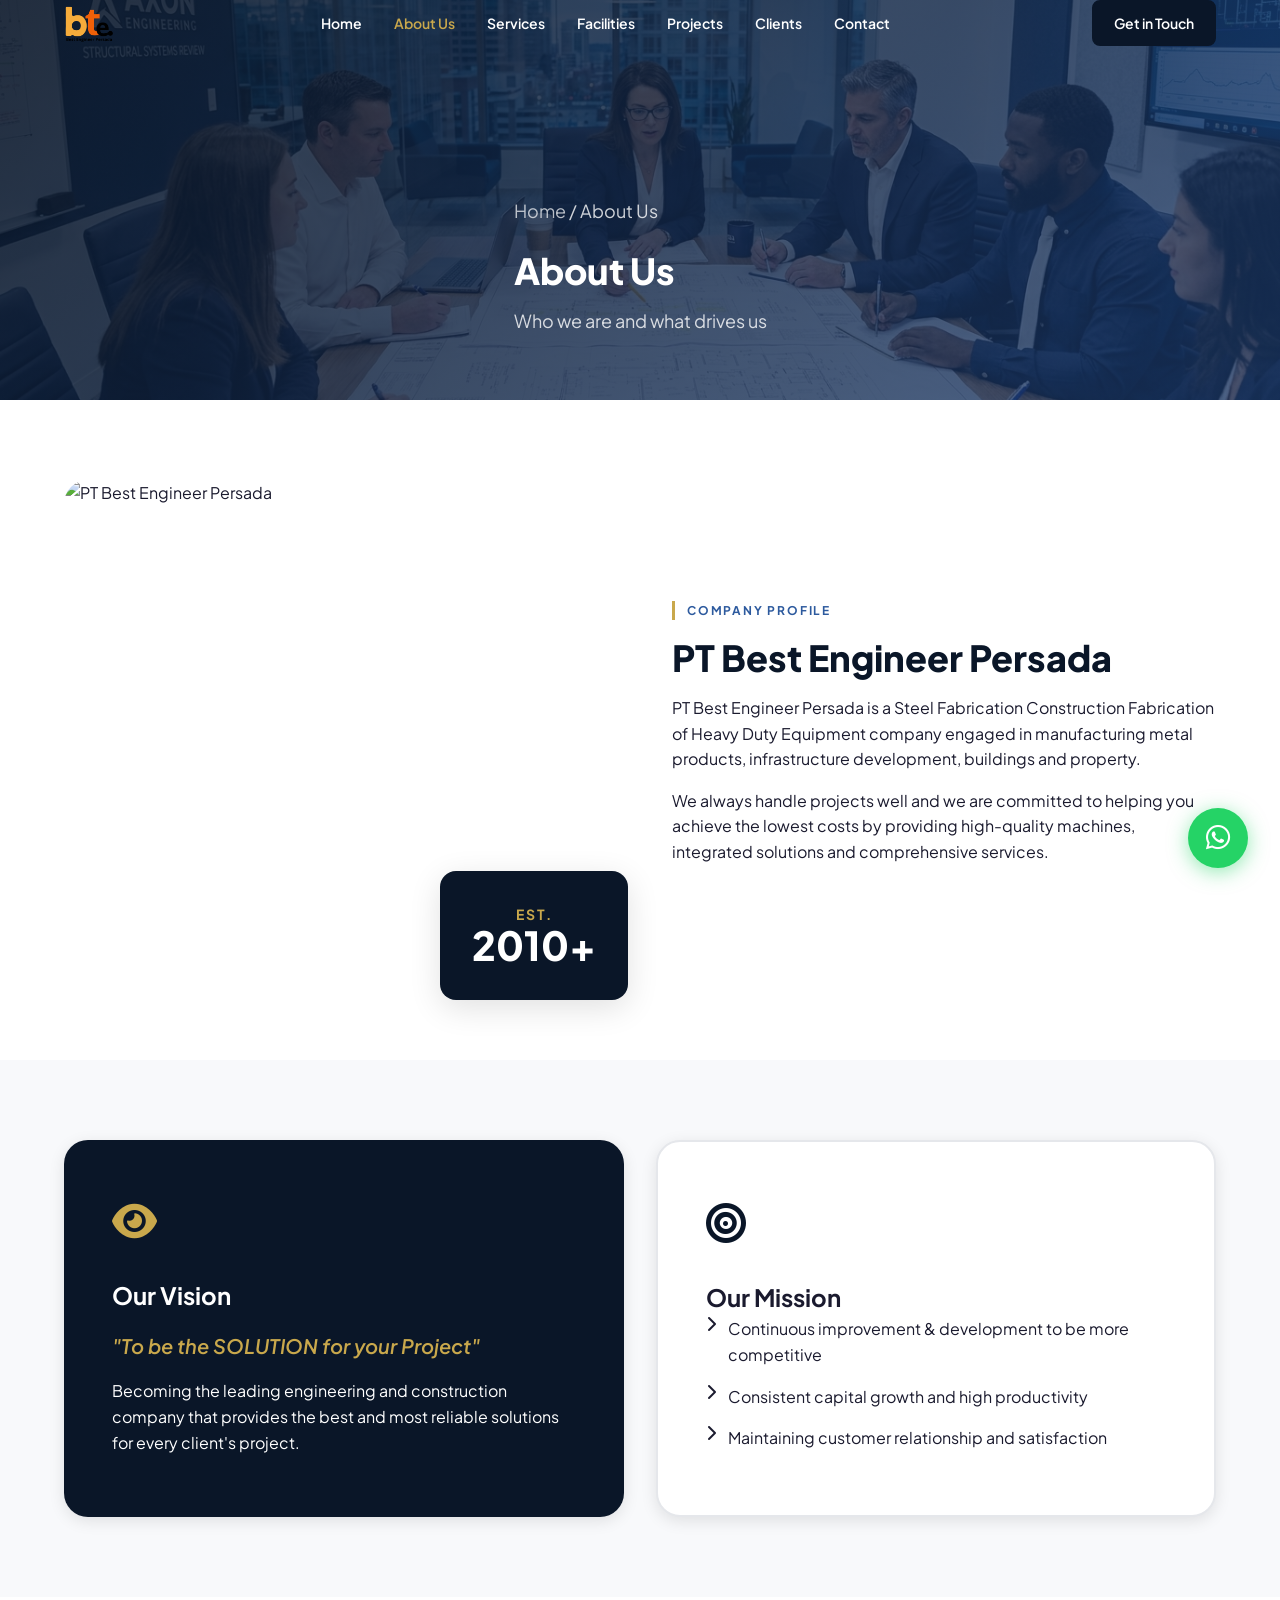
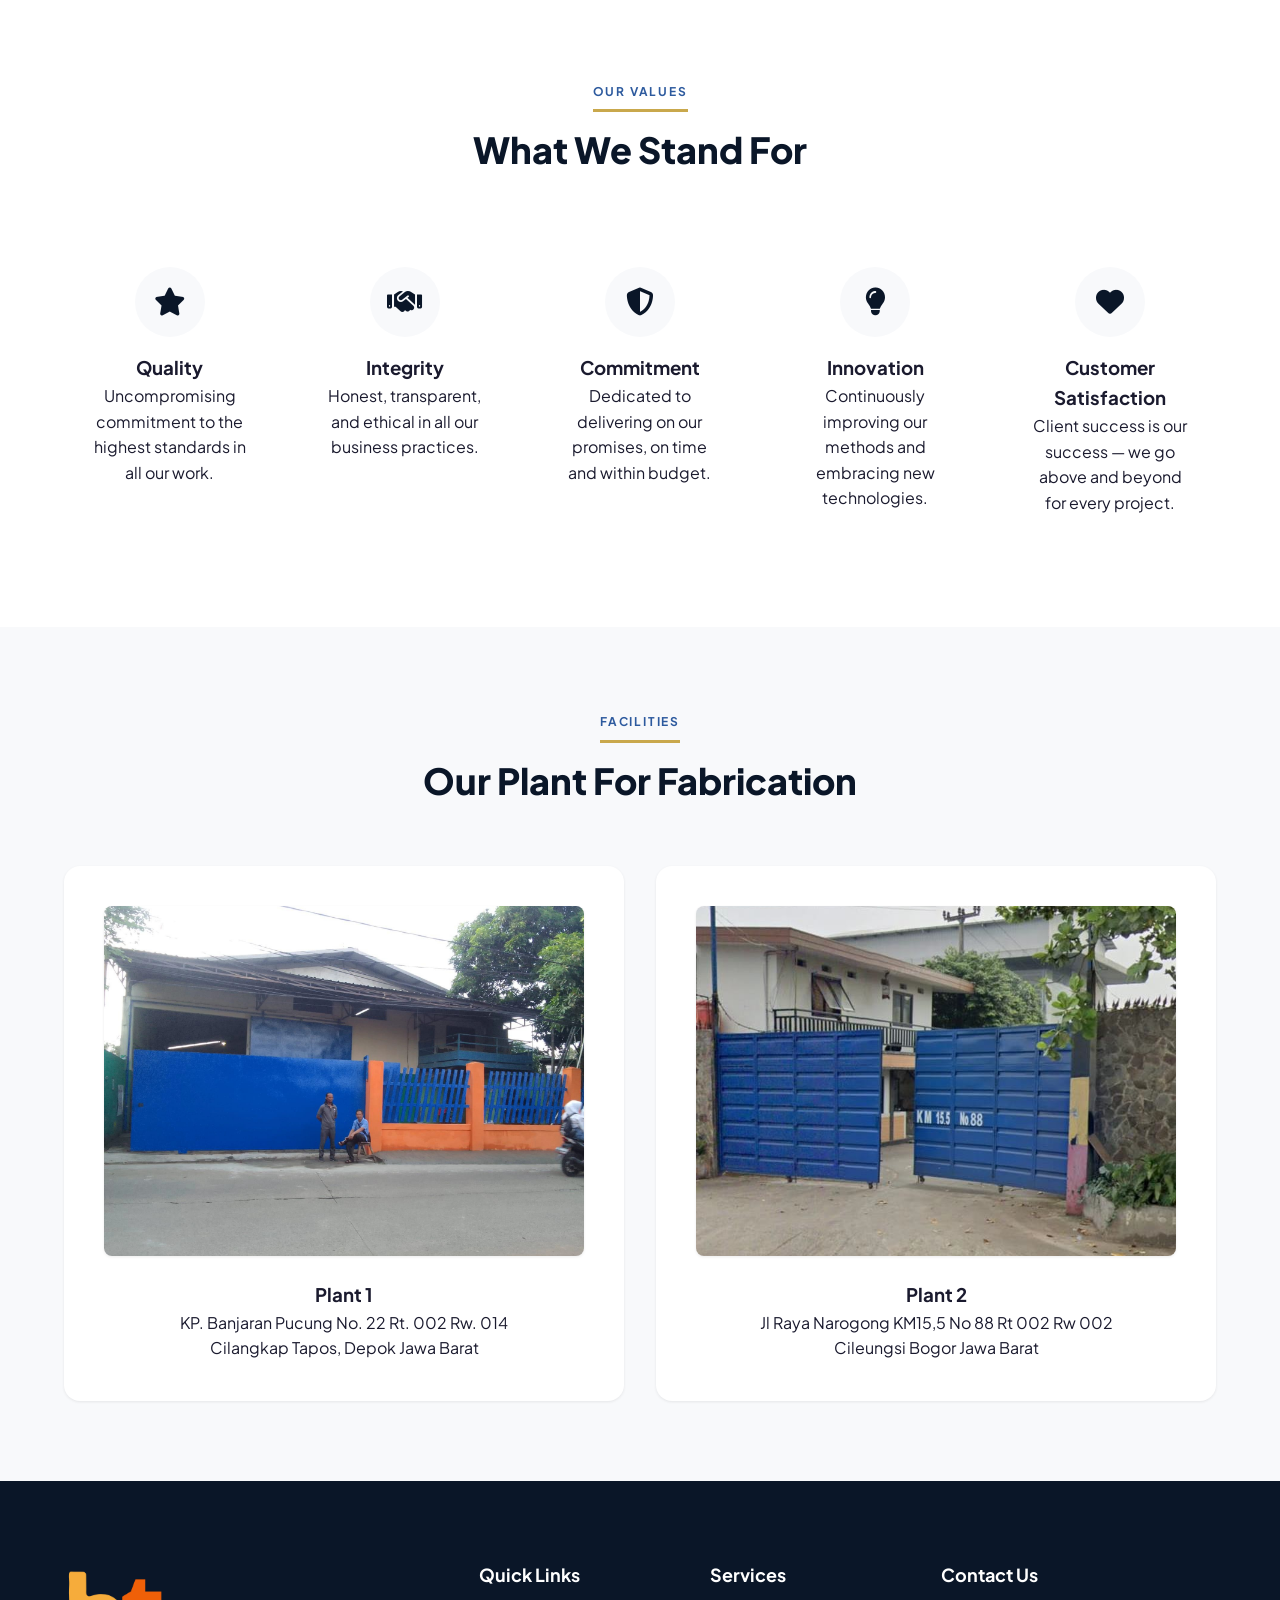
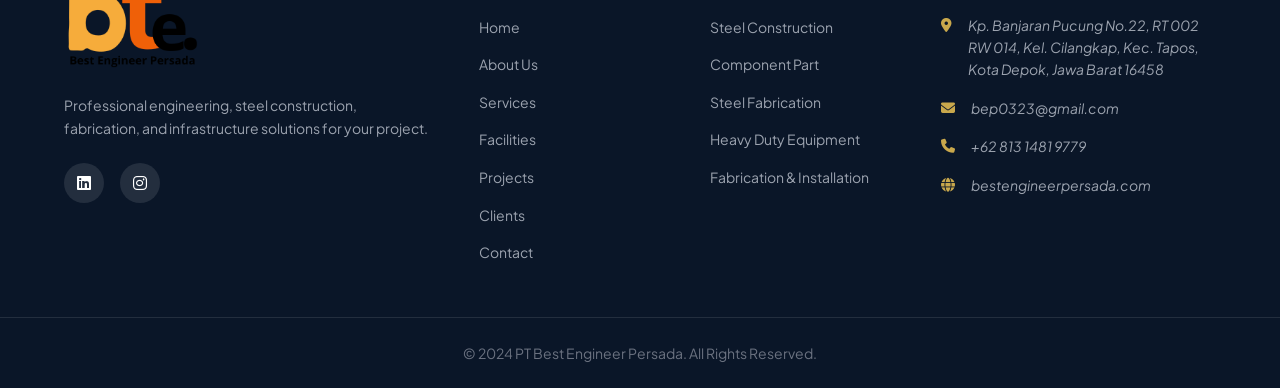
==== commit e0a49641: "Update contact email and phone text to match compro 2, preserve whatsapp button" ====
--- a/about.html
+++ b/about.html
@@ -246,8 +246,8 @@
             <h4>Contact Us</h4>
             <address>
               <p><i class="fa-solid fa-location-dot"></i> <span>Kp. Banjaran Pucung No.22, RT 002 RW 014, Kel. Cilangkap, Kec. Tapos, Kota Depok, Jawa Barat 16458</span></p>
-              <p><i class="fa-solid fa-envelope"></i> <a href="mailto:Bestengineerpersada@gmail.com">Bestengineerpersada@gmail.com</a></p>
-              <p><i class="fa-solid fa-phone"></i> <a href="tel:+6282311146246">0823 1114 6246</a></p>
+              <p><i class="fa-solid fa-envelope"></i> <a href="mailto:bep0323@gmail.com">bep0323@gmail.com</a></p>
+              <p><i class="fa-solid fa-phone"></i> <a href="tel:+6281314819779">+62 813 1481 9779</a></p>
               <p><i class="fa-solid fa-globe"></i> bestengineerpersada.com</p>
             </address>
           </div>
@@ -278,3 +278,4 @@
 </body>
 </html>
 
+
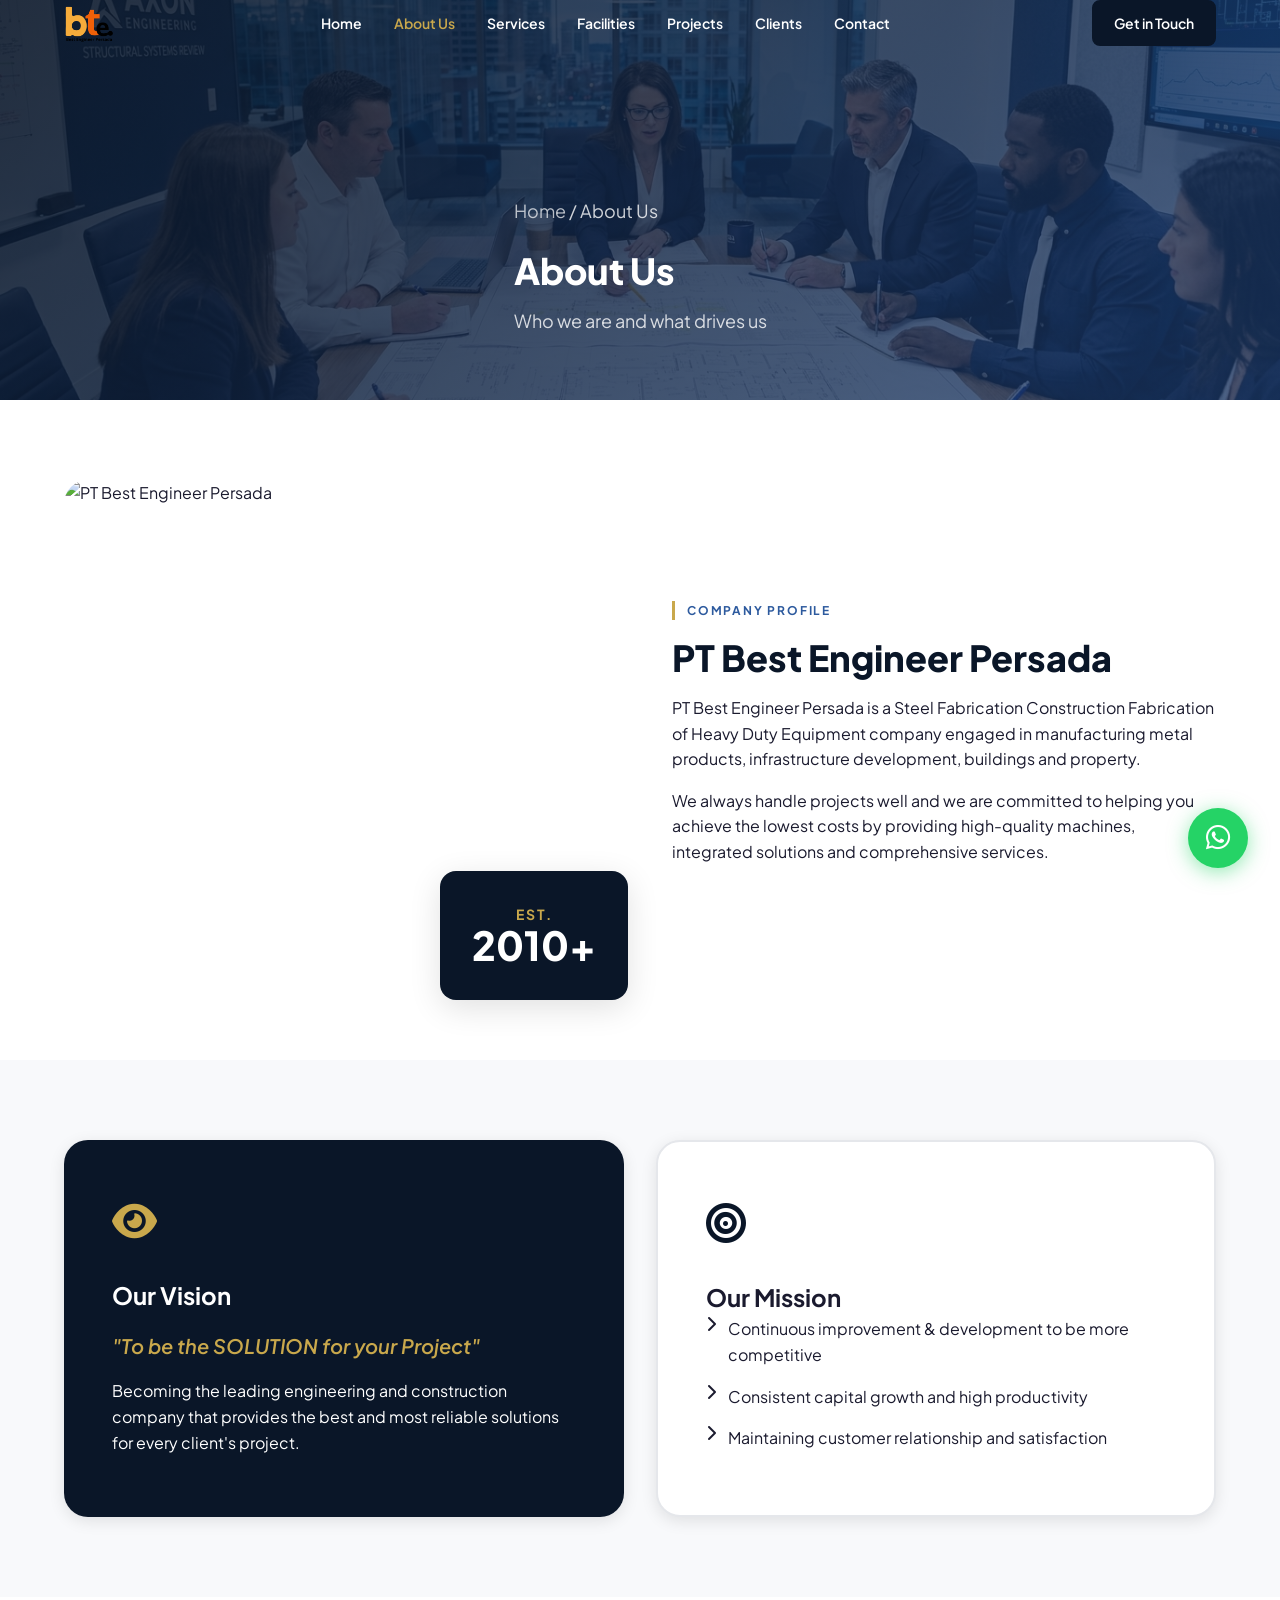
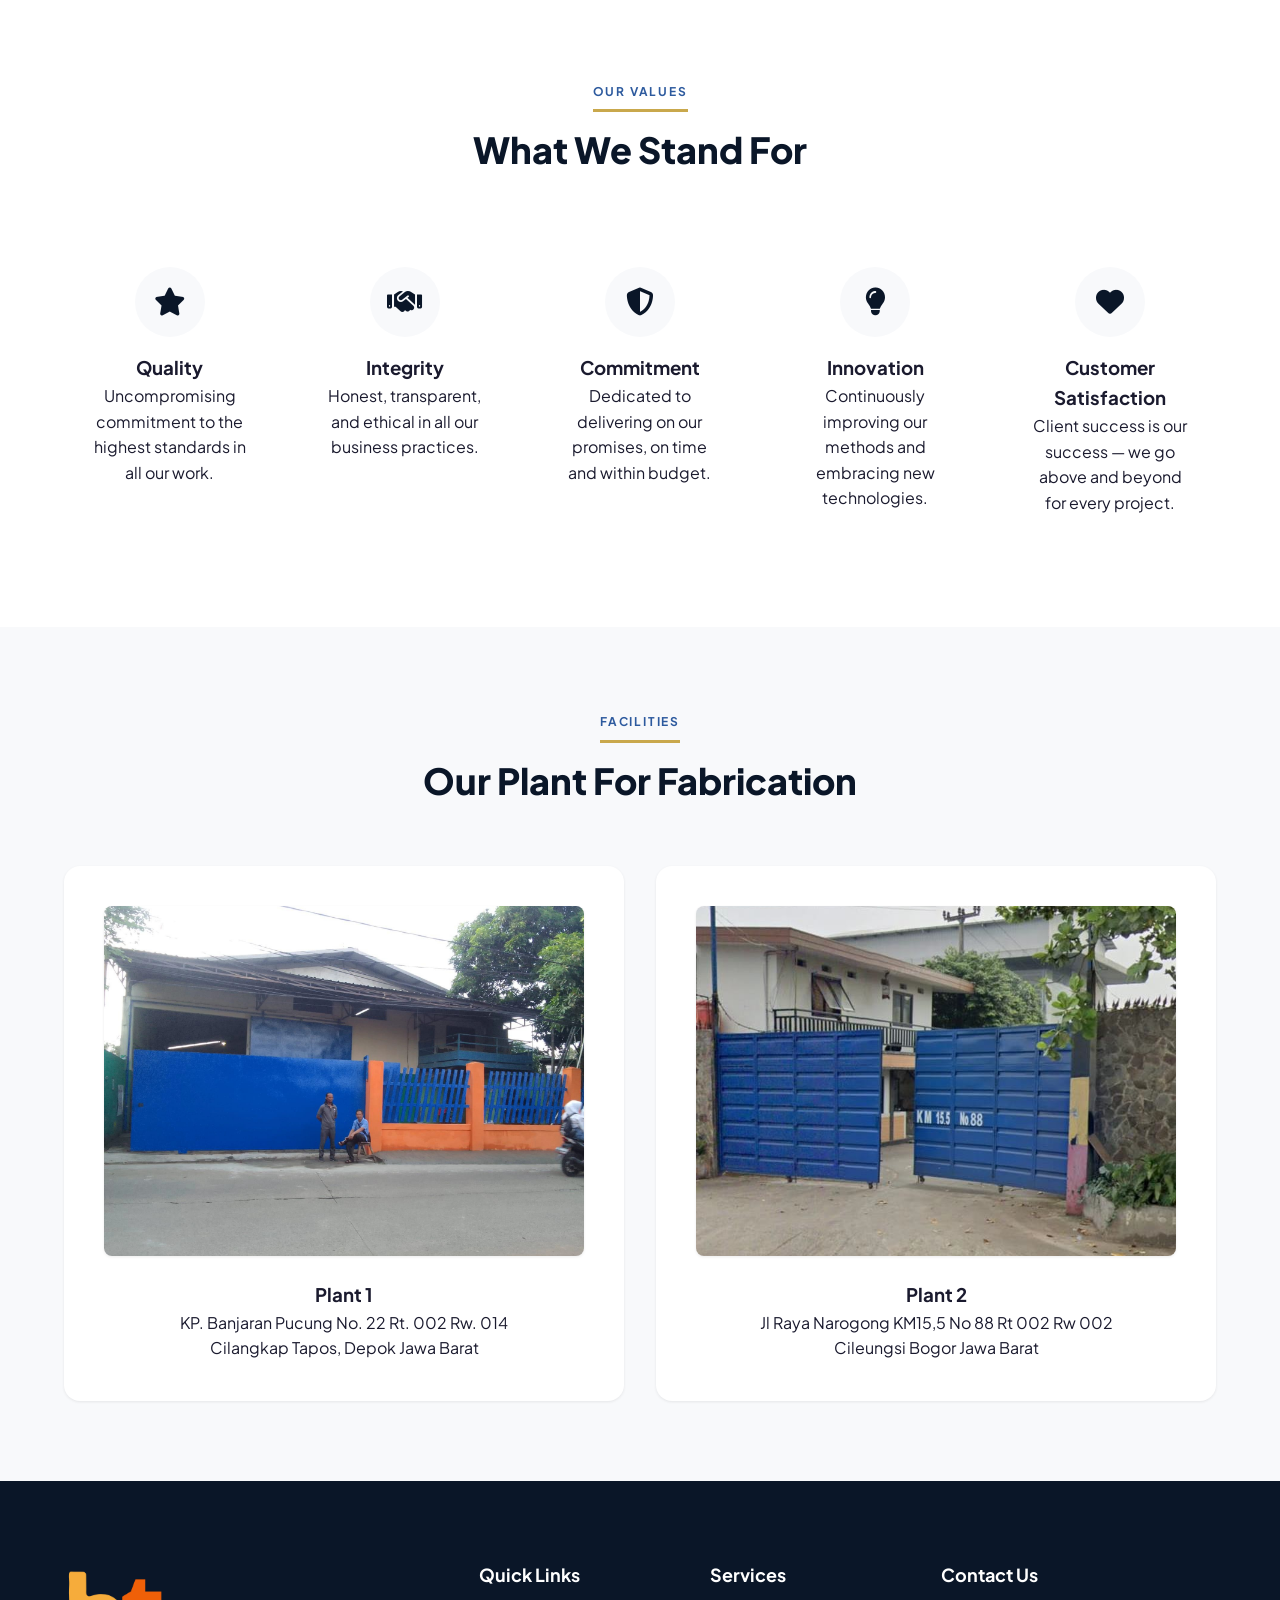
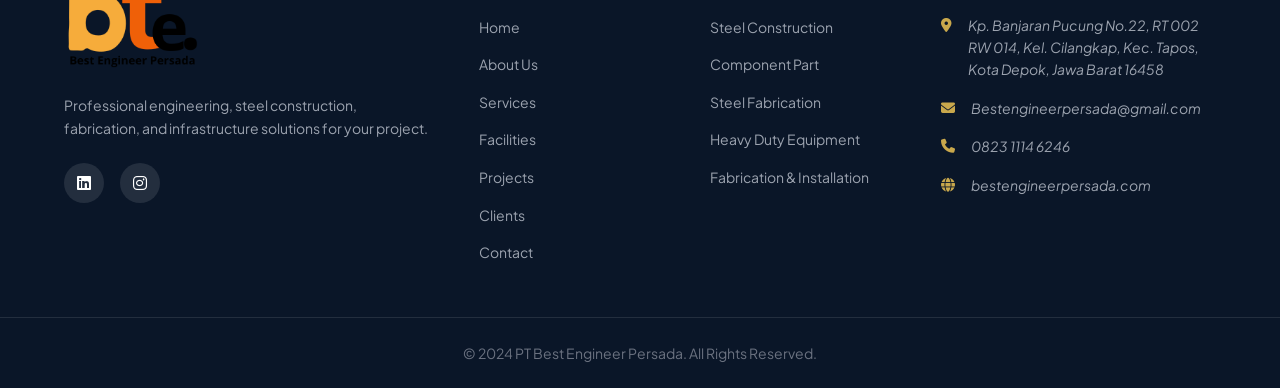
==== commit ac306d99: "Revert "Update contact email and phone text to match compro 2, preserve whatsapp button" This revert" ====
--- a/about.html
+++ b/about.html
@@ -246,8 +246,8 @@
             <h4>Contact Us</h4>
             <address>
               <p><i class="fa-solid fa-location-dot"></i> <span>Kp. Banjaran Pucung No.22, RT 002 RW 014, Kel. Cilangkap, Kec. Tapos, Kota Depok, Jawa Barat 16458</span></p>
-              <p><i class="fa-solid fa-envelope"></i> <a href="mailto:bep0323@gmail.com">bep0323@gmail.com</a></p>
-              <p><i class="fa-solid fa-phone"></i> <a href="tel:+6281314819779">+62 813 1481 9779</a></p>
+              <p><i class="fa-solid fa-envelope"></i> <a href="mailto:Bestengineerpersada@gmail.com">Bestengineerpersada@gmail.com</a></p>
+              <p><i class="fa-solid fa-phone"></i> <a href="tel:+6282311146246">0823 1114 6246</a></p>
               <p><i class="fa-solid fa-globe"></i> bestengineerpersada.com</p>
             </address>
           </div>
@@ -278,4 +278,3 @@
 </body>
 </html>
 
-
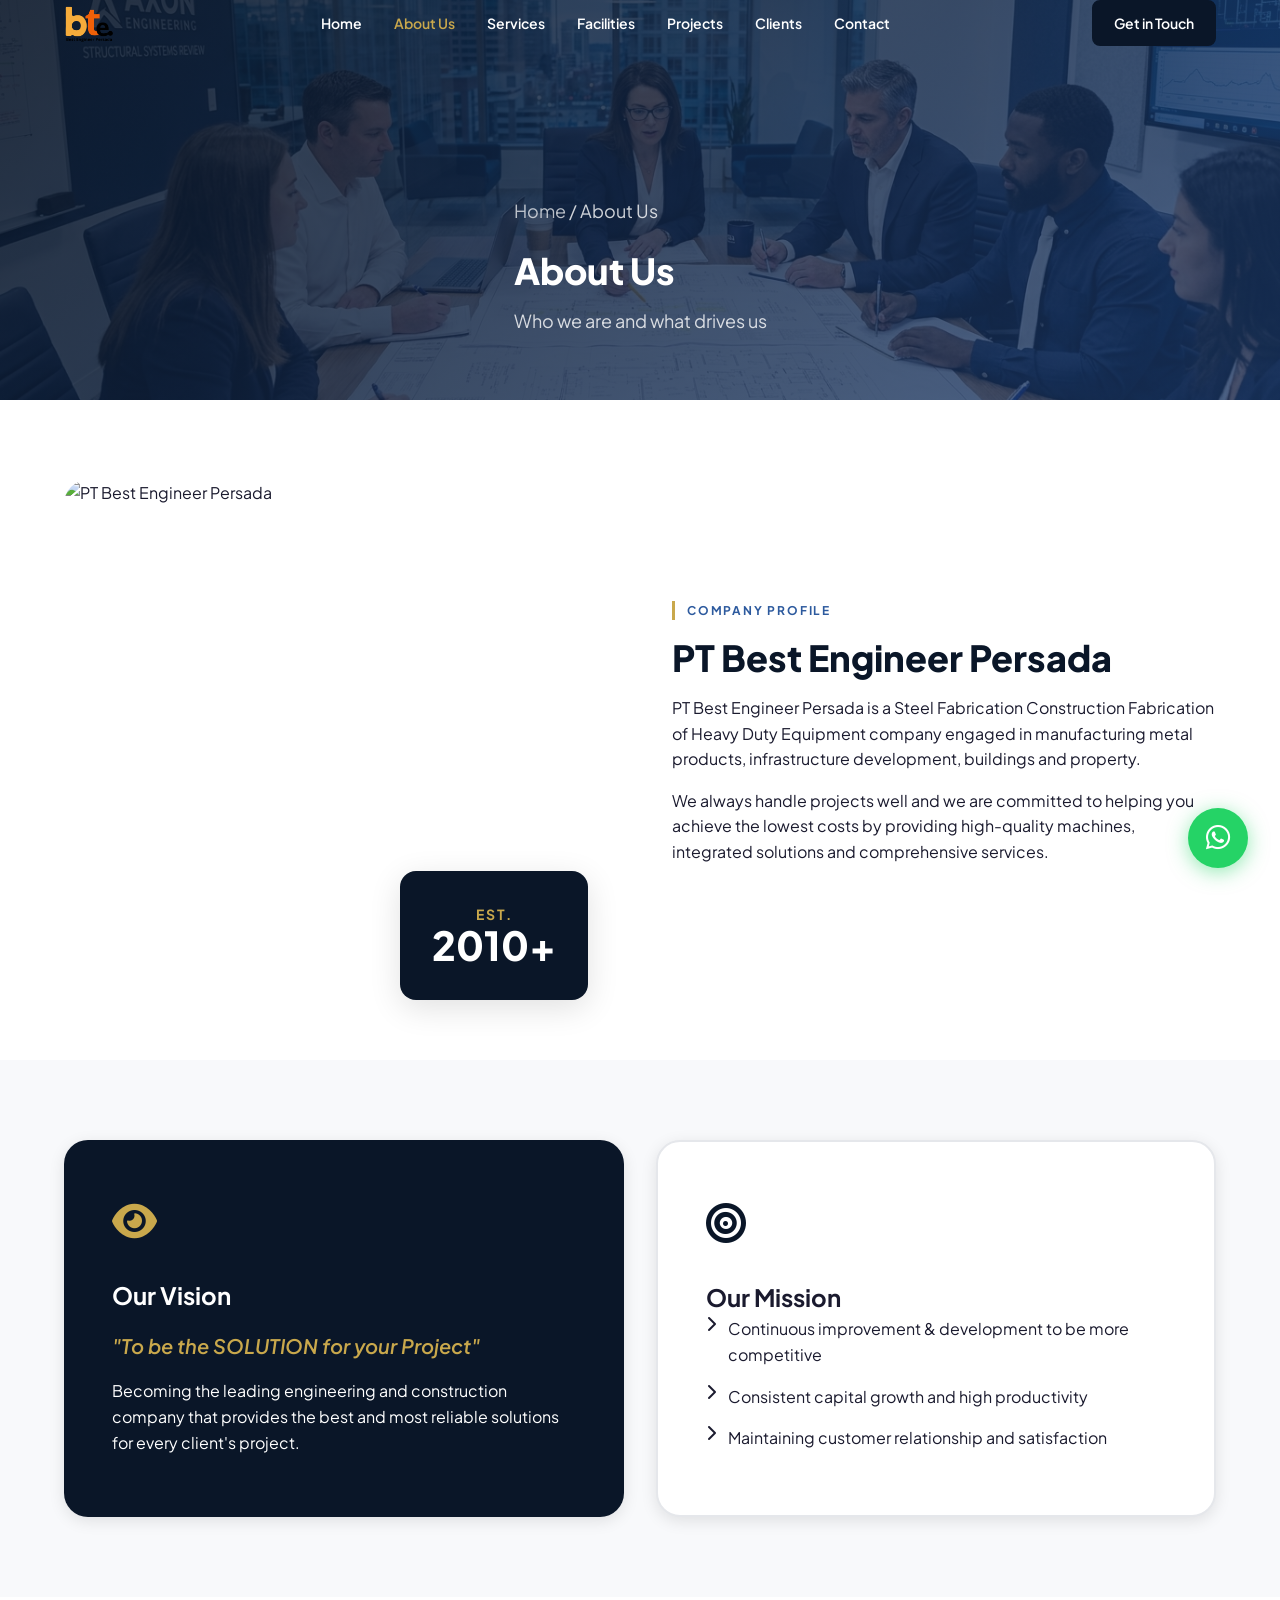
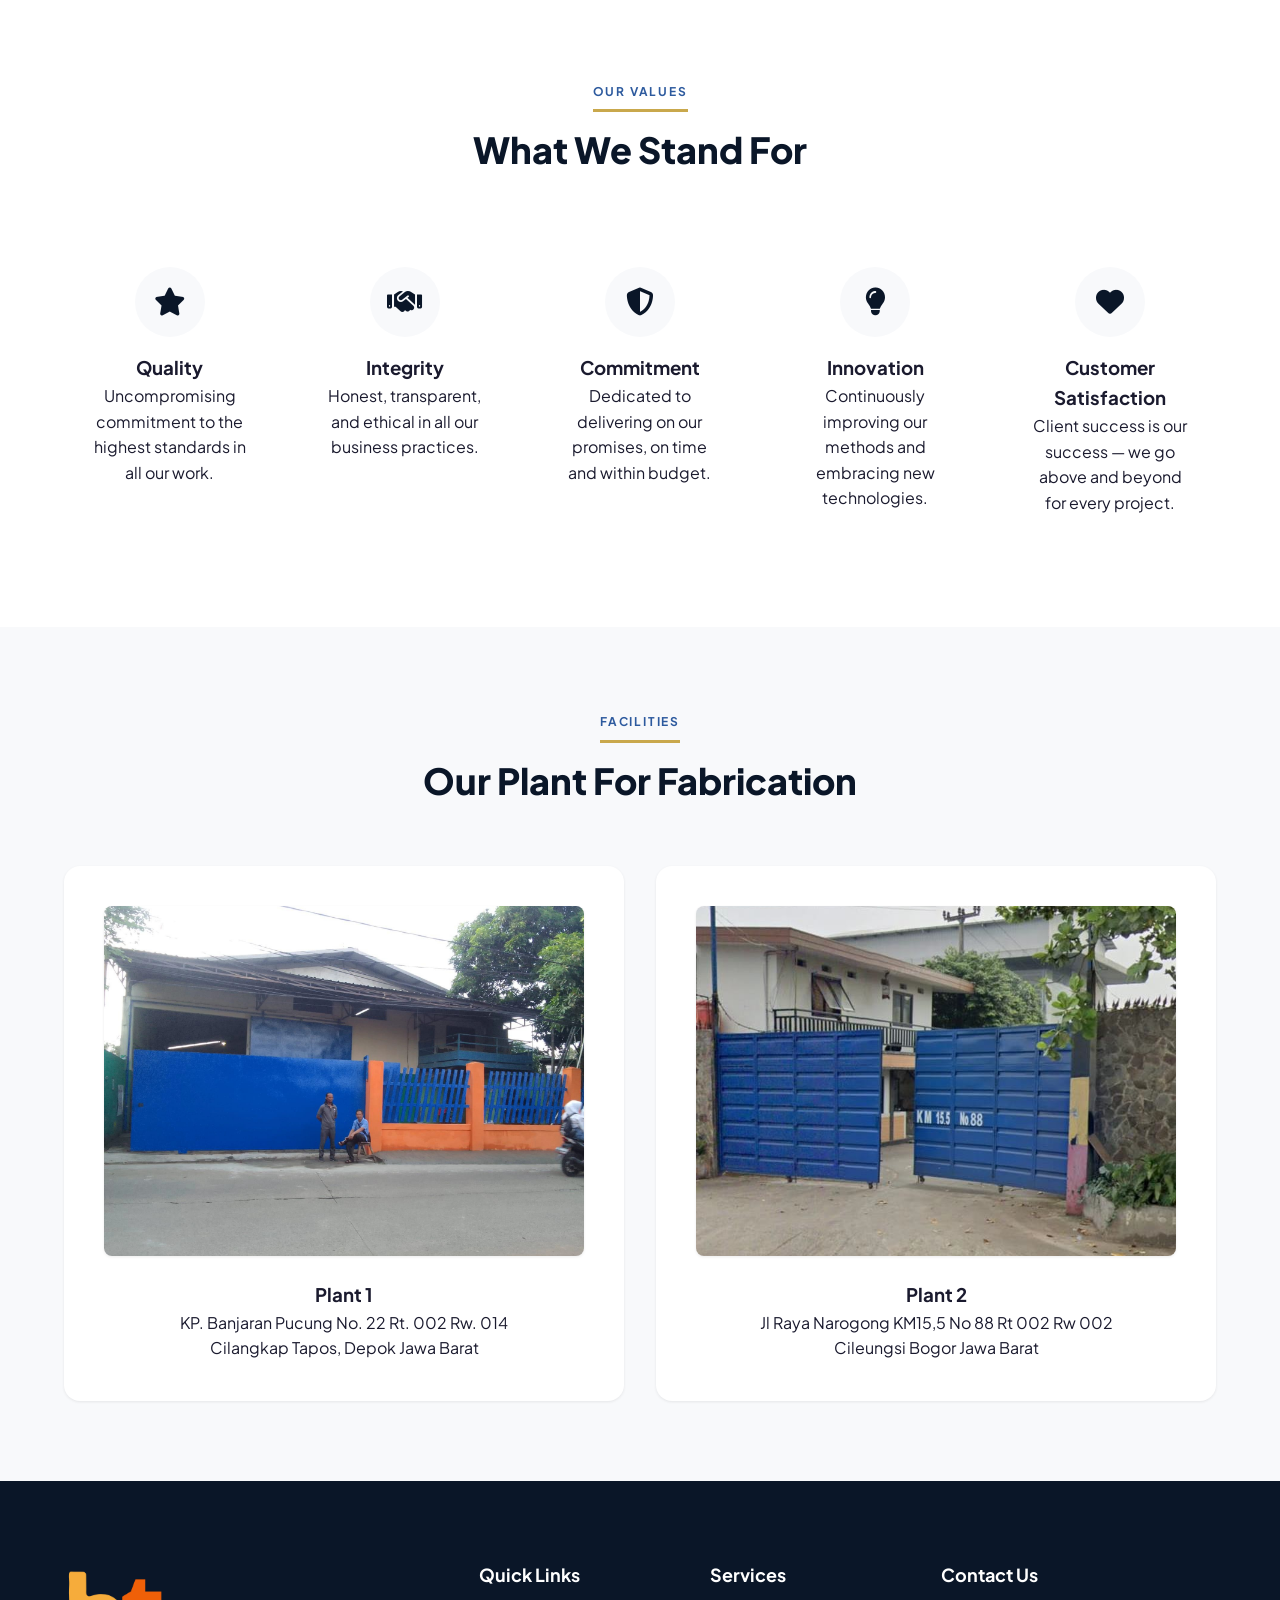
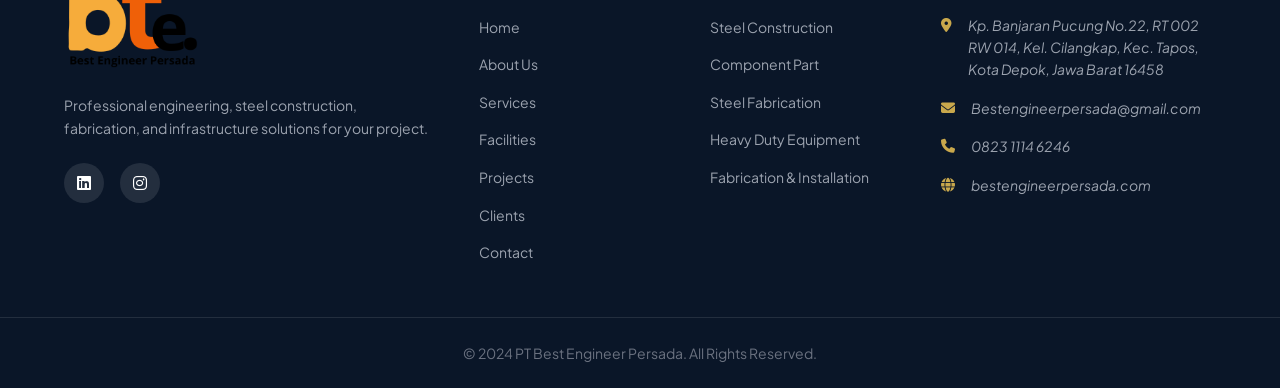
==== commit cf593320: "Bust CSS cache on all HTML files and apply strict width:100% on body" ====
--- a/about.html
+++ b/about.html
@@ -14,11 +14,11 @@
   <meta property="og:title" content="About Us — PT Best Engineer Persada | Engineering Company in Indonesia">
   <meta property="og:description" content="Learn about PT Best Engineer Persada, our vision, mission, values, and company background as a leading engineering and steel construction company in Indonesia.">
   <meta property="og:type" content="website">
-  <meta property="og:url" content="https://bestengineerpersada.com/about.html">
-  <meta property="og:image" content="assets/images/og-image.jpg">
+  <meta property="og:url" content="https://sulis.storytech.id/about.html">
+  <meta property="og:image" content="https://sulis.storytech.id/assets/images/og-image.jpg">
   
   <!-- Canonical -->
-  <link rel="canonical" href="https://bestengineerpersada.com/about.html">
+  <link rel="canonical" href="https://sulis.storytech.id/about.html">
   
   <!-- Fonts -->
   <link rel="preconnect" href="https://fonts.googleapis.com">
@@ -29,7 +29,7 @@
   <link rel="stylesheet" href="https://cdnjs.cloudflare.com/ajax/libs/font-awesome/6.5.0/css/all.min.css">
   
   <!-- CSS -->
-  <link rel="stylesheet" href="assets/css/style.css">
+  <link rel="stylesheet" href="assets/css/style.css?v=2">
 </head>
 <body>
 
@@ -185,7 +185,7 @@
         <div class="section-label">Facilities</div>
         <h2 class="section-title">Our Plant For Fabrication</h2>
       </div>
-      <div class="legality-grid" style="grid-template-columns: repeat(2, 1fr);">
+      <div class="legality-grid">
         <div class="legality-card animate-fade-up delay-100">
           <img src="assets/images/compro2/plants/plant-1.jpeg" alt="Plant 1" style="width:100%; height: 350px; object-fit: cover; border-radius: 8px; margin-bottom: 1.5rem; box-shadow: var(--shadow-sm);">
           <h3>Plant 1</h3>
@@ -278,3 +278,7 @@
 </body>
 </html>
 
+
+
+
+
--- a/assets/css/style.css
+++ b/assets/css/style.css
@@ -66,12 +66,15 @@
 
 /* === RESET & BASE === */
 *, *::before, *::after { box-sizing: border-box; margin: 0; padding: 0; }
-html { scroll-behavior: smooth; font-size: 16px; }
+html { scroll-behavior: smooth; font-size: 16px; overflow-x: hidden; width: 100%; }
 body {
   font-family: var(--font-primary);
   color: var(--color-text);
   background: var(--color-bg);
   line-height: 1.6;
+  overflow-x: hidden;
+  width: 100%;
+  position: relative;
   -webkit-font-smoothing: antialiased;
 }
 img { max-width: 100%; height: auto; display: block; }
@@ -577,7 +580,7 @@
 
 .highlights-grid {
   display: grid;
-  grid-template-columns: repeat(3, 1fr);
+  grid-template-columns: repeat(auto-fit, minmax(280px, 1fr));
   gap: 1.5rem;
 }
 .highlight-card {
@@ -779,7 +782,7 @@
 .overview-badge {
   position: absolute;
   bottom: -20px;
-  right: -20px;
+  right: 20px;
   background: var(--color-primary);
   color: white;
   padding: 2rem;
@@ -868,7 +871,7 @@
 
 .legality-grid {
   display: grid;
-  grid-template-columns: repeat(3, 1fr);
+  grid-template-columns: repeat(auto-fit, minmax(300px, 1fr));
   gap: 2rem;
 }
 .legality-card {
@@ -985,7 +988,7 @@
 
 .gallery-grid {
   display: grid;
-  grid-template-columns: repeat(3, 1fr);
+  grid-template-columns: repeat(auto-fill, minmax(250px, 1fr));
   grid-auto-rows: 250px;
   gap: 1rem;
 }
@@ -1291,7 +1294,7 @@
   .wa-tooltip { display: none; }
 
   .overview-image img, .service-item-image img { height: 300px; }
-  .overview-badge { padding: 1.25rem; bottom: -10px; right: -10px; }
+  .overview-badge { padding: 1.25rem; bottom: -10px; right: 10px; }
   .overview-badge span { font-size: 2rem; }
   .service-number { font-size: 3.5rem; }
   
@@ -1305,8 +1308,11 @@
   .hero-actions { flex-direction: column; width: 100%; }
   .hero-actions .btn { width: 100%; justify-content: center; padding: 1rem; }
   
-  .highlights-grid, .projects-preview-grid, .stats-grid, .legality-grid, .projects-grid, .gallery-grid { 
+  .highlights-grid, .projects-preview-grid, .stats-grid, .legality-grid, .projects-grid, .gallery-grid, .values-grid { 
     grid-template-columns: 1fr; 
+  }
+  .legality-card, .highlight-card {
+    padding: 1.5rem;
   }
   .clients-grid { grid-template-columns: repeat(2, 1fr); gap: 0.75rem; }
   .client-card { padding: 1.5rem 1rem; min-height: 100px; }
@@ -1346,3 +1352,4 @@
   .page-hero { padding-top: 100px; height: 350px; }
   .hero { padding-top: 60px; }
 }
+
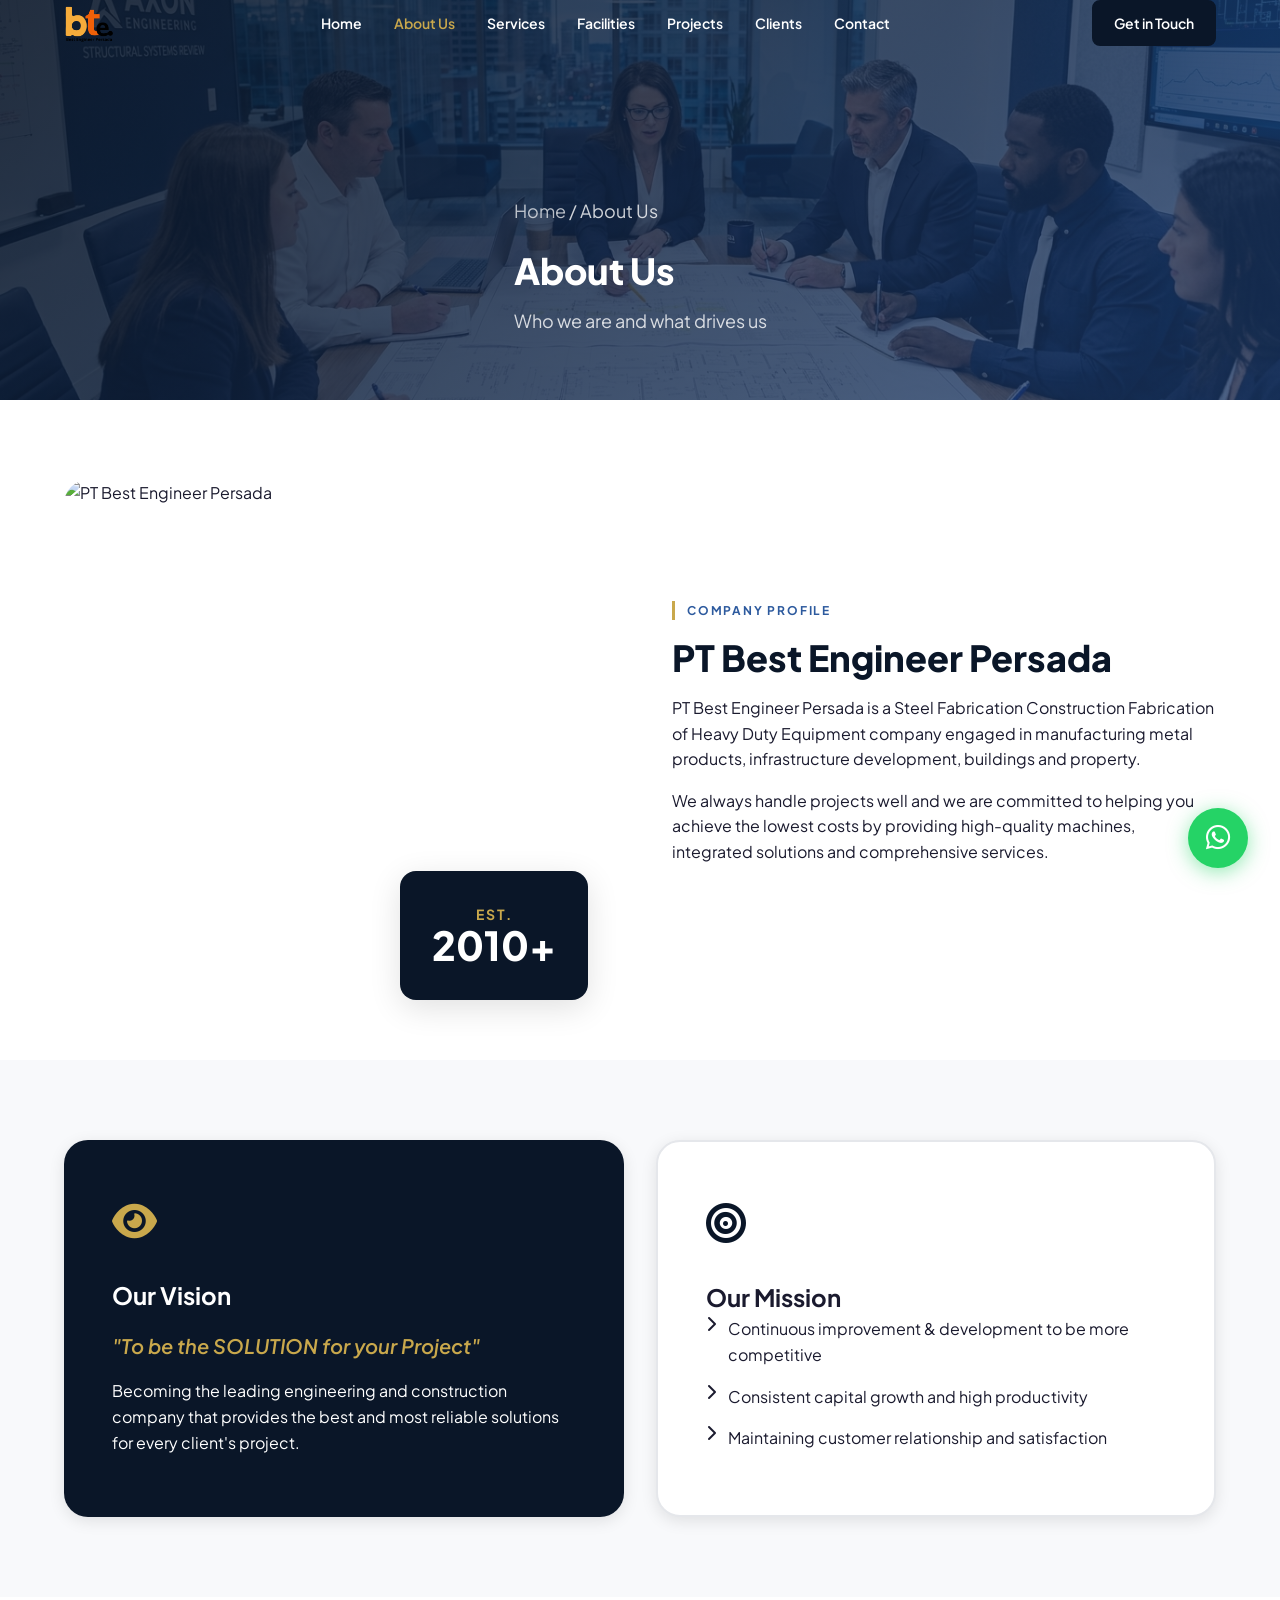
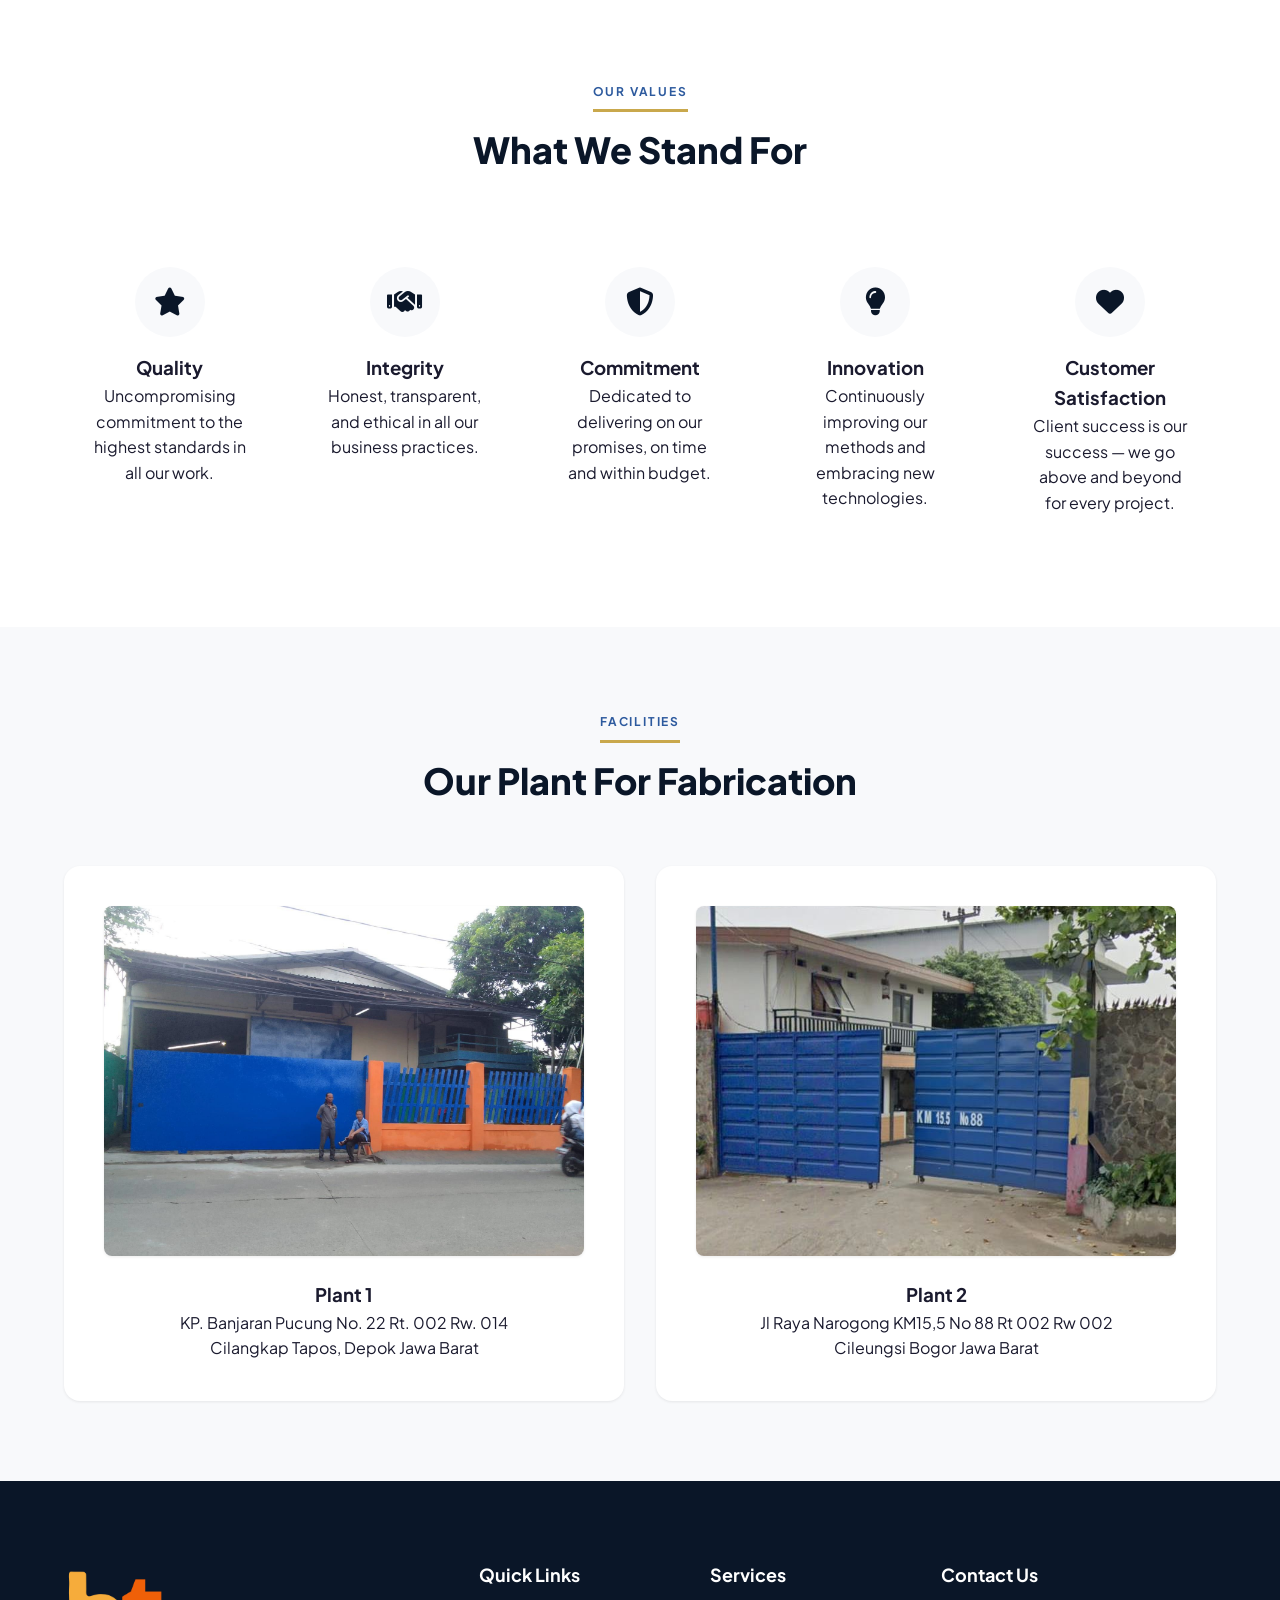
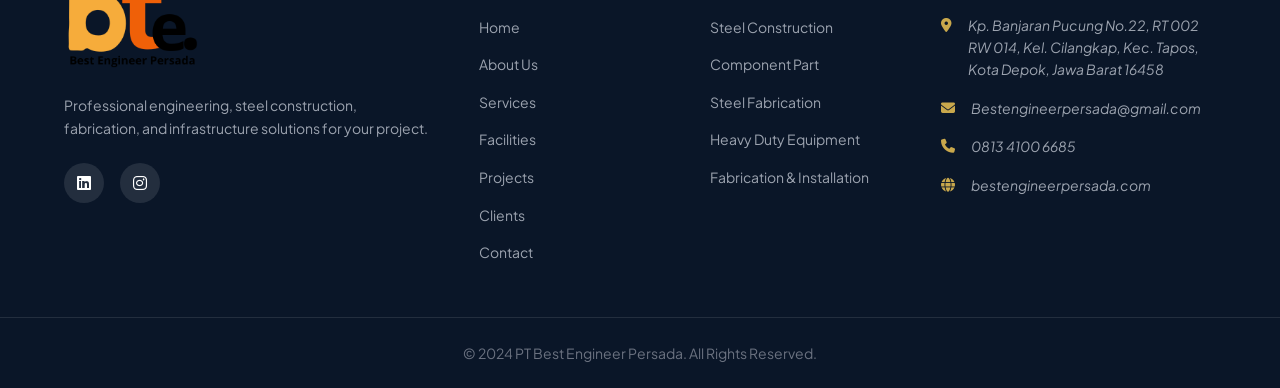
==== commit f335fc4c: "Update phone number and WhatsApp links to 081341006685" ====
--- a/about.html
+++ b/about.html
@@ -247,7 +247,7 @@
             <address>
               <p><i class="fa-solid fa-location-dot"></i> <span>Kp. Banjaran Pucung No.22, RT 002 RW 014, Kel. Cilangkap, Kec. Tapos, Kota Depok, Jawa Barat 16458</span></p>
               <p><i class="fa-solid fa-envelope"></i> <a href="mailto:Bestengineerpersada@gmail.com">Bestengineerpersada@gmail.com</a></p>
-              <p><i class="fa-solid fa-phone"></i> <a href="tel:+6282311146246">0823 1114 6246</a></p>
+              <p><i class="fa-solid fa-phone"></i> <a href="tel:+6281341006685">0813 4100 6685</a></p>
               <p><i class="fa-solid fa-globe"></i> bestengineerpersada.com</p>
             </address>
           </div>
@@ -264,7 +264,7 @@
 
   <!-- WHATSAPP BUTTON -->
   <a
-    href="https://wa.me/6282311146246?text=Hello%20PT%20Best%20Engineer%20Persada%2C%20I%20would%20like%20to%20discuss%20my%20project."
+    href="https://wa.me/6281341006685?text=Hello%20PT%20Best%20Engineer%20Persada%2C%20I%20would%20like%20to%20discuss%20my%20project."
     class="whatsapp-float"
     target="_blank"
     rel="noopener noreferrer"
